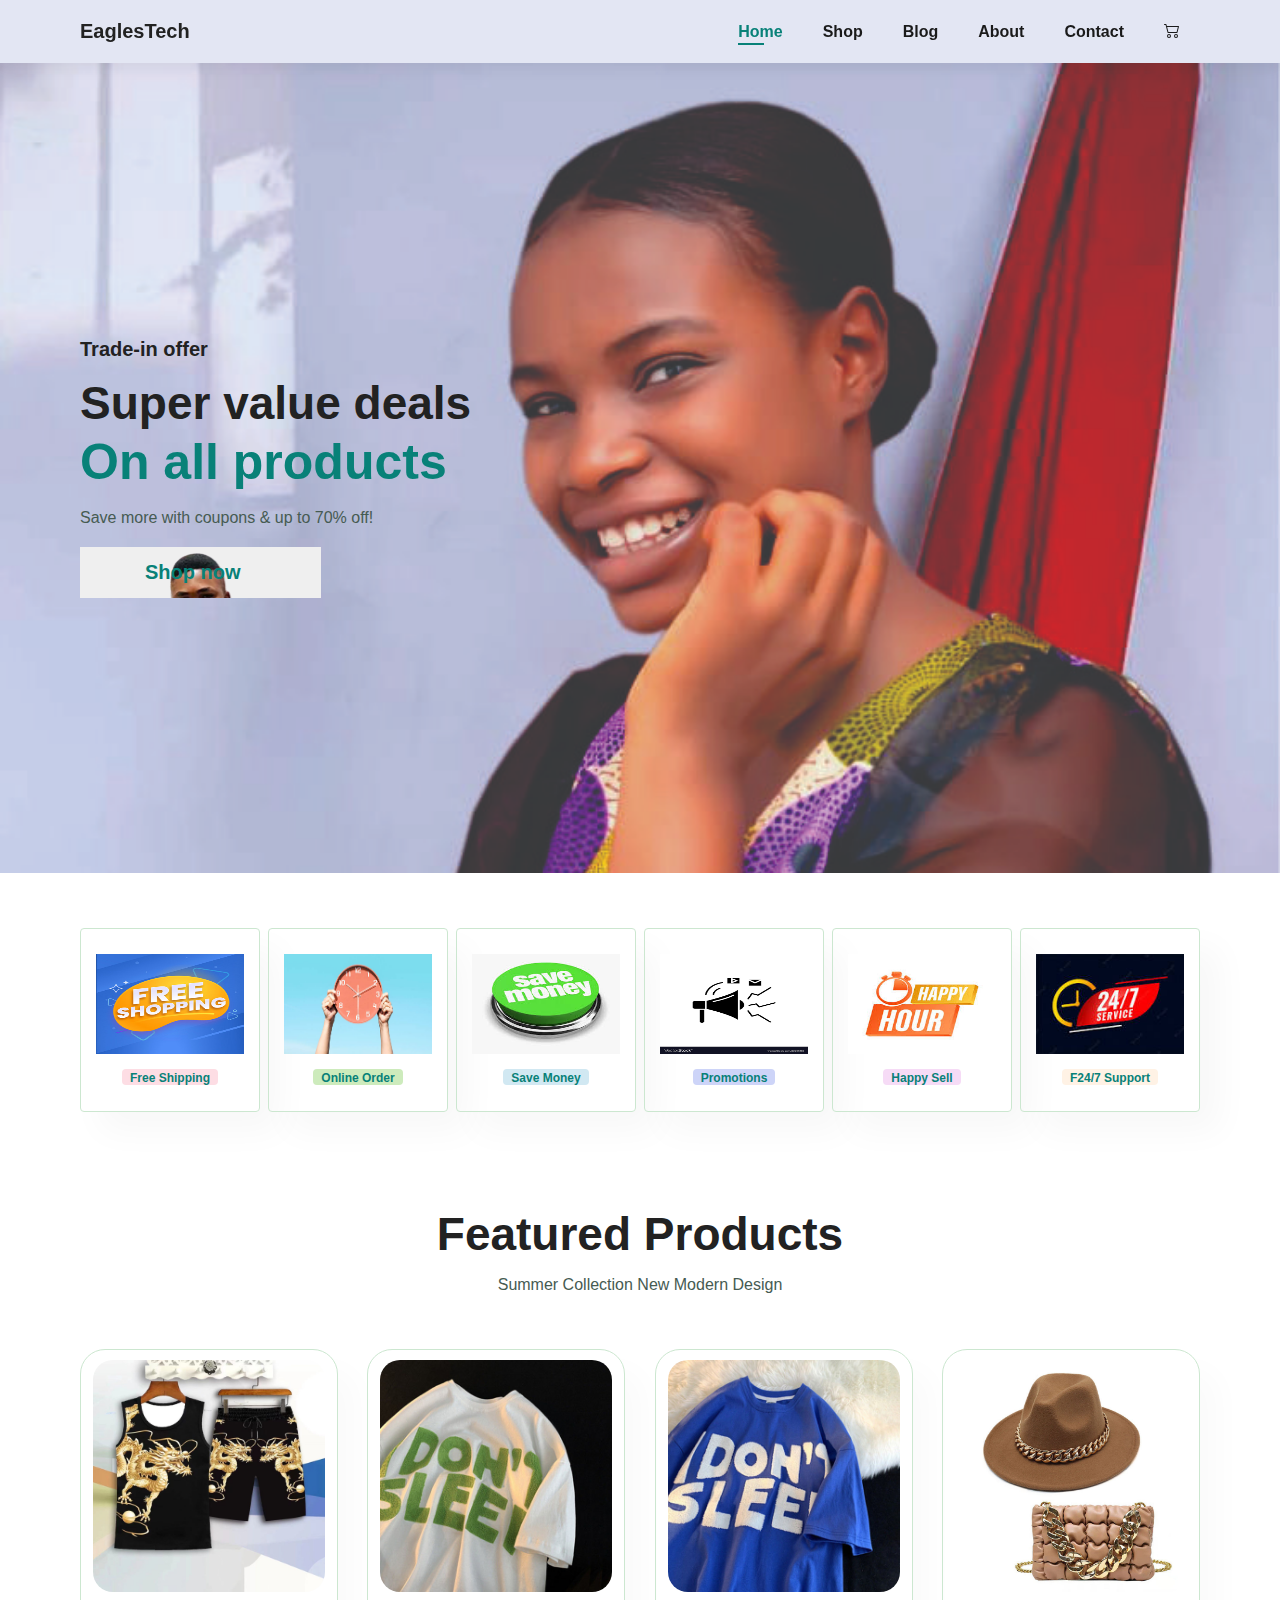
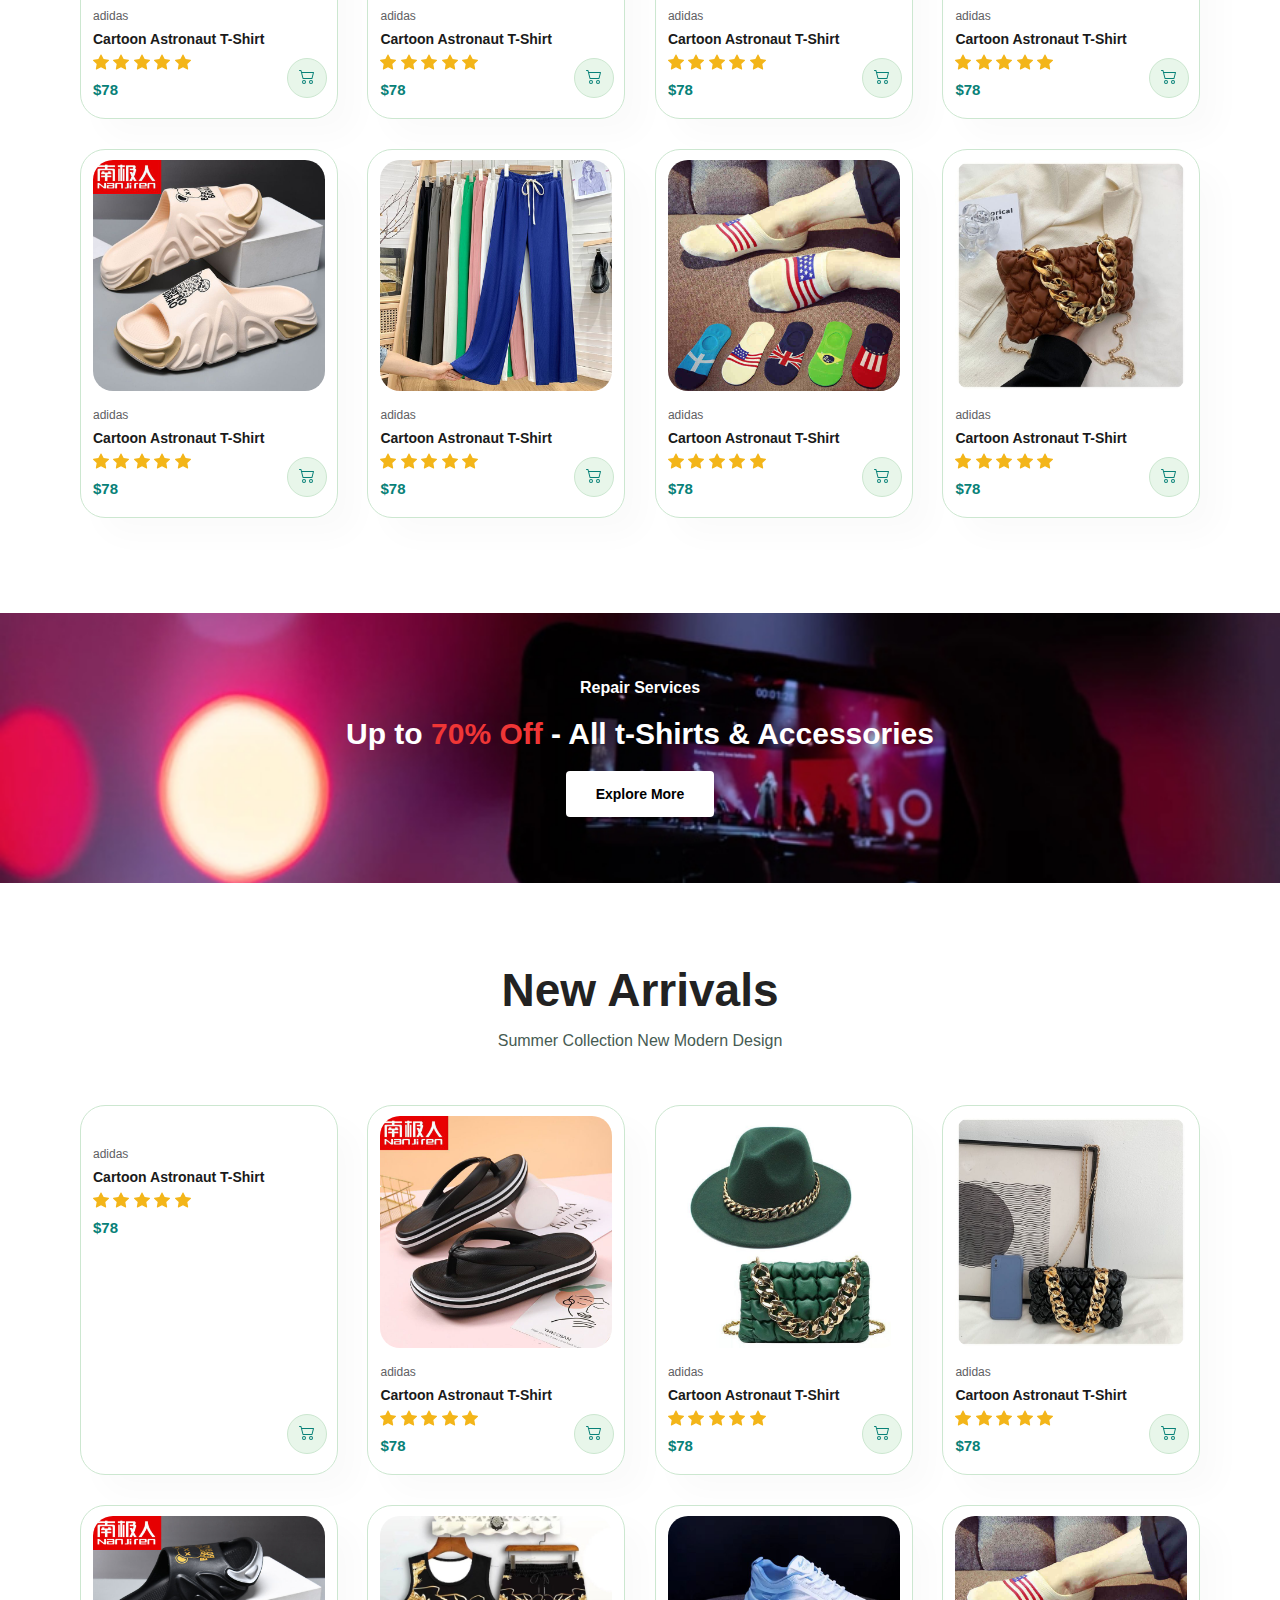
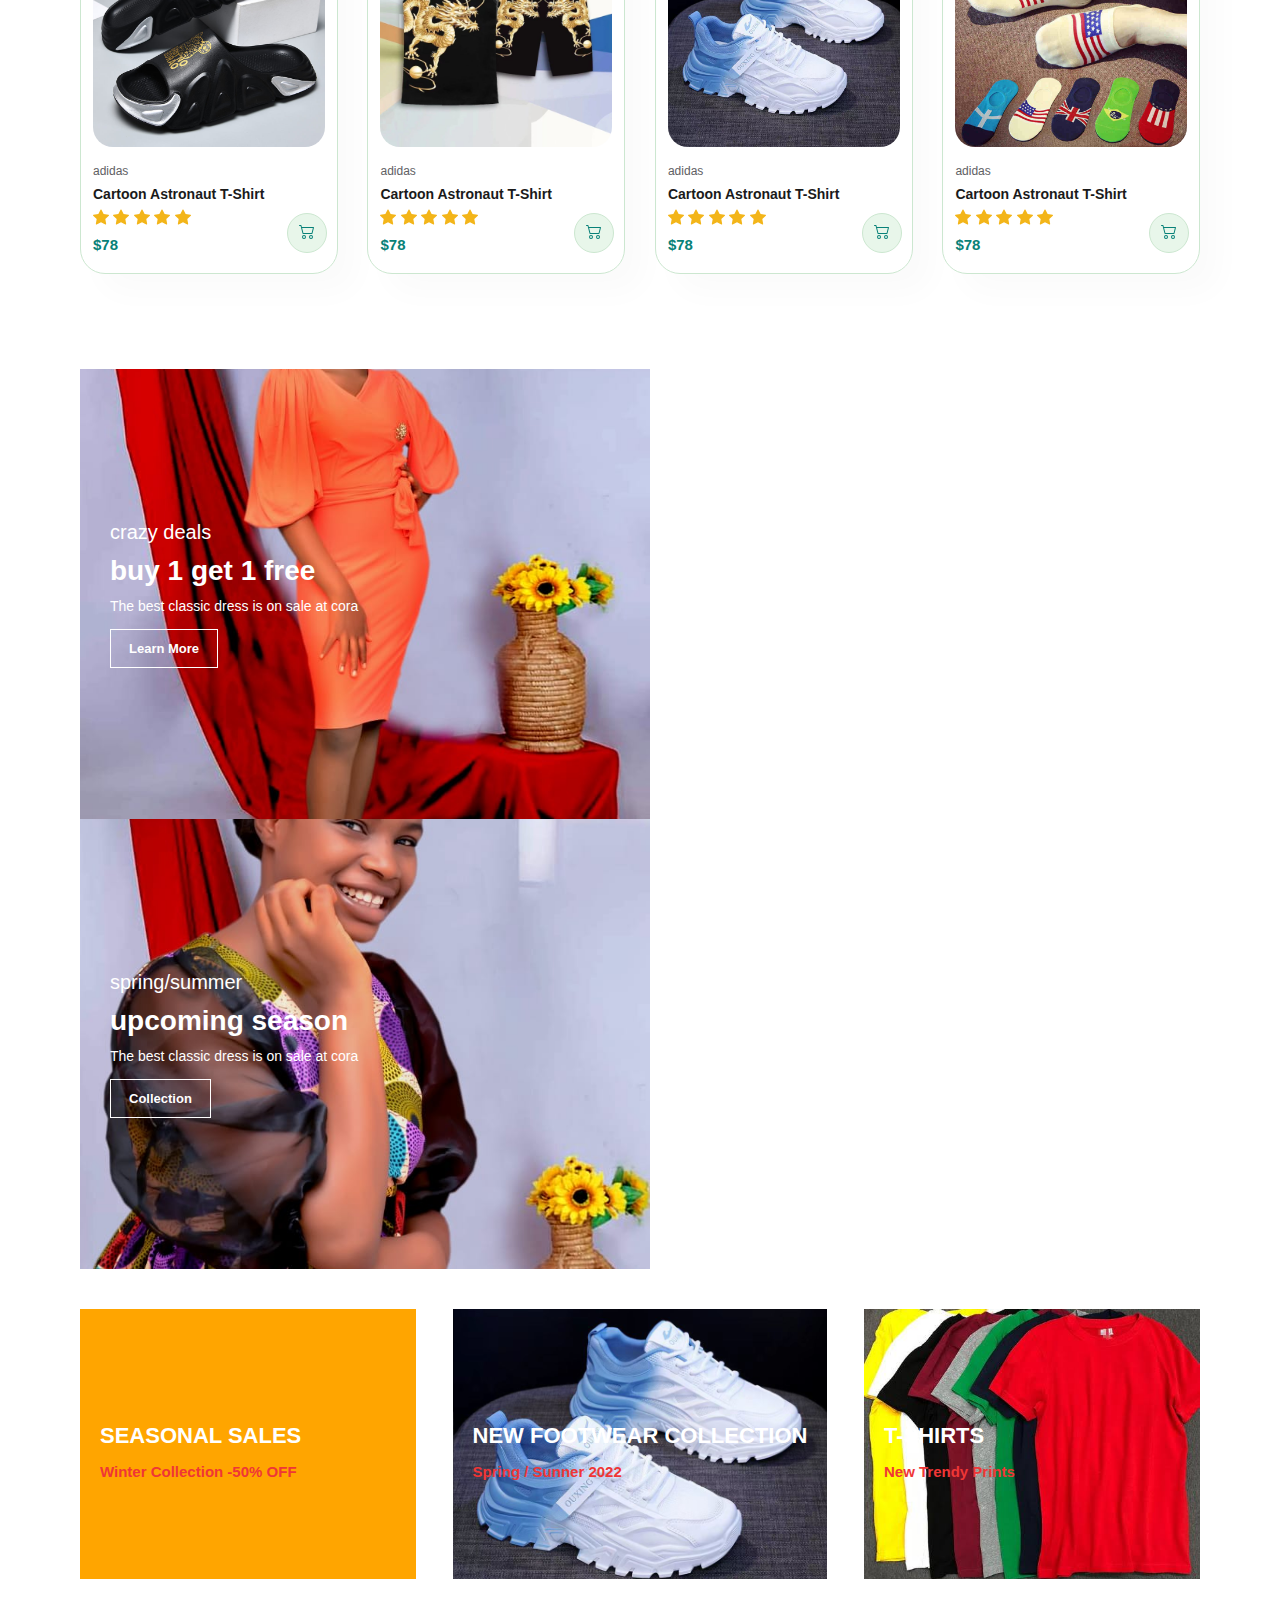
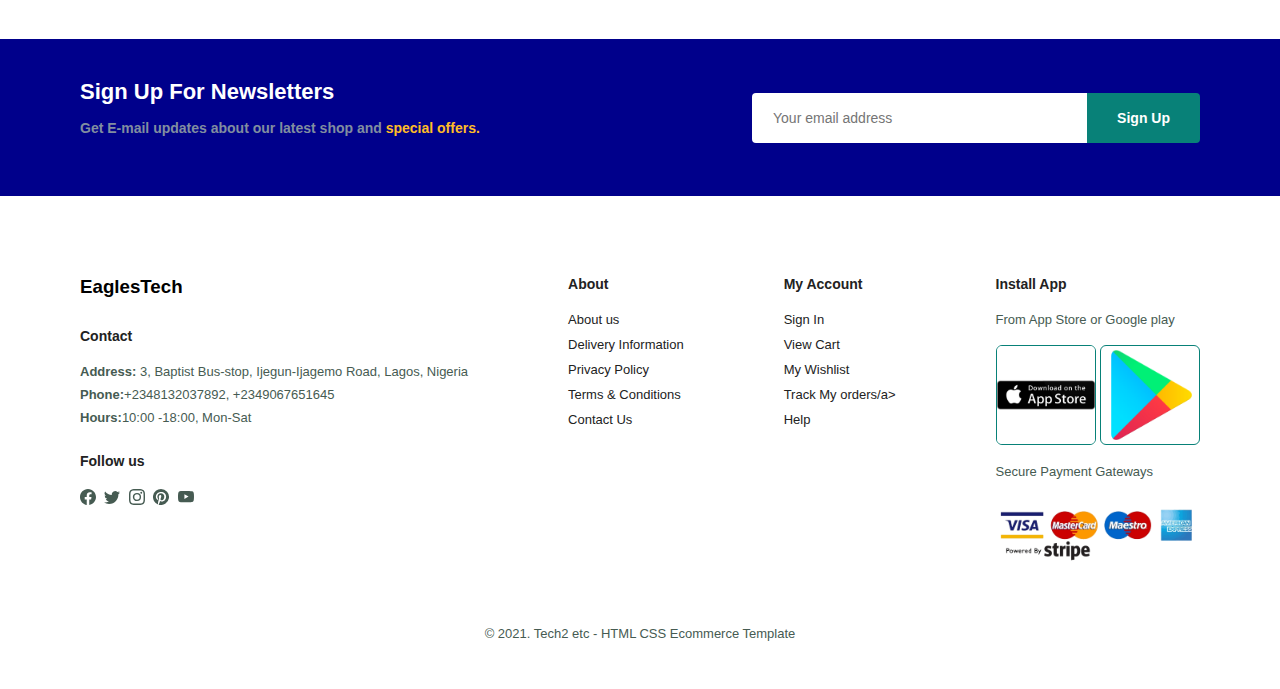
==== index.html @ 10cea07f "Add files via upload" ====
<!DOCTYPE html>
<html lang="en">
<head>
    <meta charset="UTF-8">
    <meta http-equiv="X-UA-Compatible" content="IE=edge">
    <meta name="viewport" content="width=device-width, initial-scale=1.0">
    <title>EaglesTech Ecommerce </title>
    <link rel="stylesheet" href="style.css">
</head>
<body>

    <section id="header">
      <h4 class="logo">EaglesTech</h4>
        <div class="list">
            <ul id="navbar">
                <li><a class="active" href="index.html">Home</a></li>
                <li ><a href="shop.html">Shop</a></li>
                <li ><a href="blog.html">Blog</a></li>
                <li ><a href="about.html">About</a></li>
                <li ><a href="contact.html">Contact</a></li>
                <li  id="lg-bag"><a href="cart.html"><svg xmlns="http://www.w3.org/2000/svg" width="16" height="16" fill="currentColor" class="bi bi-cart2" viewBox="0 0 16 16">
                  <path d="M0 2.5A.5.5 0 0 1 .5 2H2a.5.5 0 0 1 .485.379L2.89 4H14.5a.5.5 0 0 1 .485.621l-1.5 6A.5.5 0 0 1 13 11H4a.5.5 0 0 1-.485-.379L1.61 3H.5a.5.5 0 0 1-.5-.5zM3.14 5l1.25 5h8.22l1.25-5H3.14zM5 13a1 1 0 1 0 0 2 1 1 0 0 0 0-2zm-2 1a2 2 0 1 1 4 0 2 2 0 0 1-4 0zm9-1a1 1 0 1 0 0 2 1 1 0 0 0 0-2zm-2 1a2 2 0 1 1 4 0 2 2 0 0 1-4 0z"/>
                </svg></a></li>
                <a href="#"  class="close">
                  <svg xmlns="http://www.w3.org/2000/svg" width="16" height="16" fill="currentColor" class="bi bi-border-width" viewBox="0 0 16 16">
                    <path d="M0 3.5A.5.5 0 0 1 .5 3h15a.5.5 0 0 1 .5.5v2a.5.5 0 0 1-.5.5H.5a.5.5 0 0 1-.5-.5v-2zm0 5A.5.5 0 0 1 .5 8h15a.5.5 0 0 1 .5.5v1a.5.5 0 0 1-.5.5H.5a.5.5 0 0 1-.5-.5v-1zm0 4a.5.5 0 0 1 .5-.5h15a.5.5 0 0 1 0 1H.5a.5.5 0 0 1-.5-.5z"/>
                  </svg>
                </a>
                
            </ul>
        </div>
        <div id="mobile">
          <a href="cart.html"><svg xmlns="http://www.w3.org/2000/svg" width="16" height="16" fill="currentColor" class="bi bi-cart2" viewBox="0 0 16 16">
            <path d="M0 2.5A.5.5 0 0 1 .5 2H2a.5.5 0 0 1 .485.379L2.89 4H14.5a.5.5 0 0 1 .485.621l-1.5 6A.5.5 0 0 1 13 11H4a.5.5 0 0 1-.485-.379L1.61 3H.5a.5.5 0 0 1-.5-.5zM3.14 5l1.25 5h8.22l1.25-5H3.14zM5 13a1 1 0 1 0 0 2 1 1 0 0 0 0-2zm-2 1a2 2 0 1 1 4 0 2 2 0 0 1-4 0zm9-1a1 1 0 1 0 0 2 1 1 0 0 0 0-2zm-2 1a2 2 0 1 1 4 0 2 2 0 0 1-4 0z"/>
          </svg></a>
          <div class="harm">
            <span class="bar"></span>
            <span class="bar"></span>
            <span class="bar"></span>
          </div>
        </div>
        
                
        </div>
    </section>

 <section id="hero">
     <h4>Trade-in offer</h4>
     <h2>Super value deals</h2>
     <h1>On all products</h1>
     <p>Save more with coupons & up to 70% off!</p>
     <button>Shop now</button>
 </section>    

<section id="feature" class="section-p1">
    <div class="fe-box">
        <img src="NOW (1).JPG" style="height: 100px;"  alt="">
        <h6>Free Shipping</h6>
    </div>
    <div class="fe-box">
        <img src="NOW (2).JPEG"  style="height: 100px;" alt="">
        <h6>Online Order</h6>
    </div>
    <div class="fe-box">
        <img src="NOW (3).JPEG"  style="height: 100px;" alt="">
        <h6>Save Money</h6>
    </div>
    <div class="fe-box">
        <img src="NOW (1).PNG" style="height: 100px;" alt="">
        <h6>Promotions</h6>
    </div>
    <div class="fe-box">
        <img src="NOW (4).JPEG" style="height:100px ;" alt="">
        <h6>Happy Sell</h6>
    </div>
    <div class="fe-box">
        <img src="NOW (1).JPEG" style="height: 100px;" alt="">
        <h6>F24/7 Support</h6>
    </div>
</section>

<section id="product1" class="section-p1">
<h2>Featured Products</h2>
<p>Summer Collection New Modern Design</p>
<div class="pro-container">
    <div class="pro">
        <img src="IMG-20220820-WA0091.JPG"  class="wear" alt="">
        <div class="des">
            <span>adidas</span>
            <h5>Cartoon Astronaut T-Shirt</h5>
            <div class="stat">
                <i class="fas fa-star"><svg xmlns="http://www.w3.org/2000/svg" width="16" height="16" fill="currentColor" class="bi1 bi-star-fill" viewBox="0 0 16 16">
                    <path d="M3.612 15.443c-.386.198-.824-.149-.746-.592l.83-4.73L.173 6.765c-.329-.314-.158-.888.283-.95l4.898-.696L7.538.792c.197-.39.73-.39.927 0l2.184 4.327 4.898.696c.441.062.612.636.282.95l-3.522 3.356.83 4.73c.078.443-.36.79-.746.592L8 13.187l-4.389 2.256z"/>
                  </svg></i>
                <i class="fas fa-star"><svg xmlns="http://www.w3.org/2000/svg" width="16" height="16" fill="currentColor" class="bi bi-star-fill" viewBox="0 0 16 16">
                    <path d="M3.612 15.443c-.386.198-.824-.149-.746-.592l.83-4.73L.173 6.765c-.329-.314-.158-.888.283-.95l4.898-.696L7.538.792c.197-.39.73-.39.927 0l2.184 4.327 4.898.696c.441.062.612.636.282.95l-3.522 3.356.83 4.73c.078.443-.36.79-.746.592L8 13.187l-4.389 2.256z"/>
                  </svg></i>
                <i class="fas fa-star"><svg xmlns="http://www.w3.org/2000/svg" width="16" height="16" fill="currentColor" class="bi bi-star-fill" viewBox="0 0 16 16">
                    <path d="M3.612 15.443c-.386.198-.824-.149-.746-.592l.83-4.73L.173 6.765c-.329-.314-.158-.888.283-.95l4.898-.696L7.538.792c.197-.39.73-.39.927 0l2.184 4.327 4.898.696c.441.062.612.636.282.95l-3.522 3.356.83 4.73c.078.443-.36.79-.746.592L8 13.187l-4.389 2.256z"/>
                  </svg></i>
                <i class="fas fa-star"><svg xmlns="http://www.w3.org/2000/svg" width="16" height="16" fill="currentColor" class="bi bi-star-fill" viewBox="0 0 16 16">
                    <path d="M3.612 15.443c-.386.198-.824-.149-.746-.592l.83-4.73L.173 6.765c-.329-.314-.158-.888.283-.95l4.898-.696L7.538.792c.197-.39.73-.39.927 0l2.184 4.327 4.898.696c.441.062.612.636.282.95l-3.522 3.356.83 4.73c.078.443-.36.79-.746.592L8 13.187l-4.389 2.256z"/>
                  </svg></i>
                <i class="fas fa-star"><svg xmlns="http://www.w3.org/2000/svg" width="16" height="16" fill="currentColor" class="bi bi-star-fill" viewBox="0 0 16 16">
                    <path d="M3.612 15.443c-.386.198-.824-.149-.746-.592l.83-4.73L.173 6.765c-.329-.314-.158-.888.283-.95l4.898-.696L7.538.792c.197-.39.73-.39.927 0l2.184 4.327 4.898.696c.441.062.612.636.282.95l-3.522 3.356.83 4.73c.078.443-.36.79-.746.592L8 13.187l-4.389 2.256z"/>
                  </svg></i>
            </div>
            <h4>$78</h4>
        </div>
        <a href="#"><i class="cart" ><svg xmlns="http://www.w3.org/2000/svg" width="16" height="16" fill="currentColor" class="bi bi-cart2" viewBox="0 0 16 16">
            <path d="M0 2.5A.5.5 0 0 1 .5 2H2a.5.5 0 0 1 .485.379L2.89 4H14.5a.5.5 0 0 1 .485.621l-1.5 6A.5.5 0 0 1 13 11H4a.5.5 0 0 1-.485-.379L1.61 3H.5a.5.5 0 0 1-.5-.5zM3.14 5l1.25 5h8.22l1.25-5H3.14zM5 13a1 1 0 1 0 0 2 1 1 0 0 0 0-2zm-2 1a2 2 0 1 1 4 0 2 2 0 0 1-4 0zm9-1a1 1 0 1 0 0 2 1 1 0 0 0 0-2zm-2 1a2 2 0 1 1 4 0 2 2 0 0 1-4 0z"/>
          </svg></i></a>
    </div>

    <div class="pro">
        <img src="IMG-20220820-WA0085.JPG"  class="wear" alt="">
        <div class="des">
            <span>adidas</span>
            <h5>Cartoon Astronaut T-Shirt</h5>
            <div class="stat">
                <i class="fas fa-star"><svg xmlns="http://www.w3.org/2000/svg" width="16" height="16" fill="currentColor" class="bi1 bi-star-fill" viewBox="0 0 16 16">
                    <path d="M3.612 15.443c-.386.198-.824-.149-.746-.592l.83-4.73L.173 6.765c-.329-.314-.158-.888.283-.95l4.898-.696L7.538.792c.197-.39.73-.39.927 0l2.184 4.327 4.898.696c.441.062.612.636.282.95l-3.522 3.356.83 4.73c.078.443-.36.79-.746.592L8 13.187l-4.389 2.256z"/>
                  </svg></i>
                <i class="fas fa-star"><svg xmlns="http://www.w3.org/2000/svg" width="16" height="16" fill="currentColor" class="bi bi-star-fill" viewBox="0 0 16 16">
                    <path d="M3.612 15.443c-.386.198-.824-.149-.746-.592l.83-4.73L.173 6.765c-.329-.314-.158-.888.283-.95l4.898-.696L7.538.792c.197-.39.73-.39.927 0l2.184 4.327 4.898.696c.441.062.612.636.282.95l-3.522 3.356.83 4.73c.078.443-.36.79-.746.592L8 13.187l-4.389 2.256z"/>
                  </svg></i>
                <i class="fas fa-star"><svg xmlns="http://www.w3.org/2000/svg" width="16" height="16" fill="currentColor" class="bi bi-star-fill" viewBox="0 0 16 16">
                    <path d="M3.612 15.443c-.386.198-.824-.149-.746-.592l.83-4.73L.173 6.765c-.329-.314-.158-.888.283-.95l4.898-.696L7.538.792c.197-.39.73-.39.927 0l2.184 4.327 4.898.696c.441.062.612.636.282.95l-3.522 3.356.83 4.73c.078.443-.36.79-.746.592L8 13.187l-4.389 2.256z"/>
                  </svg></i>
                <i class="fas fa-star"><svg xmlns="http://www.w3.org/2000/svg" width="16" height="16" fill="currentColor" class="bi bi-star-fill" viewBox="0 0 16 16">
                    <path d="M3.612 15.443c-.386.198-.824-.149-.746-.592l.83-4.73L.173 6.765c-.329-.314-.158-.888.283-.95l4.898-.696L7.538.792c.197-.39.73-.39.927 0l2.184 4.327 4.898.696c.441.062.612.636.282.95l-3.522 3.356.83 4.73c.078.443-.36.79-.746.592L8 13.187l-4.389 2.256z"/>
                  </svg></i>
                <i class="fas fa-star"><svg xmlns="http://www.w3.org/2000/svg" width="16" height="16" fill="currentColor" class="bi bi-star-fill" viewBox="0 0 16 16">
                    <path d="M3.612 15.443c-.386.198-.824-.149-.746-.592l.83-4.73L.173 6.765c-.329-.314-.158-.888.283-.95l4.898-.696L7.538.792c.197-.39.73-.39.927 0l2.184 4.327 4.898.696c.441.062.612.636.282.95l-3.522 3.356.83 4.73c.078.443-.36.79-.746.592L8 13.187l-4.389 2.256z"/>
                  </svg></i>
            </div>
            <h4>$78</h4>
        </div>
        <a href="#"><i class="cart" ><svg xmlns="http://www.w3.org/2000/svg" width="16" height="16" fill="currentColor" class="bi bi-cart2" viewBox="0 0 16 16">
            <path d="M0 2.5A.5.5 0 0 1 .5 2H2a.5.5 0 0 1 .485.379L2.89 4H14.5a.5.5 0 0 1 .485.621l-1.5 6A.5.5 0 0 1 13 11H4a.5.5 0 0 1-.485-.379L1.61 3H.5a.5.5 0 0 1-.5-.5zM3.14 5l1.25 5h8.22l1.25-5H3.14zM5 13a1 1 0 1 0 0 2 1 1 0 0 0 0-2zm-2 1a2 2 0 1 1 4 0 2 2 0 0 1-4 0zm9-1a1 1 0 1 0 0 2 1 1 0 0 0 0-2zm-2 1a2 2 0 1 1 4 0 2 2 0 0 1-4 0z"/>
          </svg></i></a>
    </div>

    <div class="pro">
        <img src="IMG-20220820-WA0084.JPG"  class="wear" alt="">
        <div class="des">
            <span>adidas</span>
            <h5>Cartoon Astronaut T-Shirt</h5>
            <div class="stat">
                <i class="fas fa-star"><svg xmlns="http://www.w3.org/2000/svg" width="16" height="16" fill="currentColor" class="bi1 bi-star-fill" viewBox="0 0 16 16">
                    <path d="M3.612 15.443c-.386.198-.824-.149-.746-.592l.83-4.73L.173 6.765c-.329-.314-.158-.888.283-.95l4.898-.696L7.538.792c.197-.39.73-.39.927 0l2.184 4.327 4.898.696c.441.062.612.636.282.95l-3.522 3.356.83 4.73c.078.443-.36.79-.746.592L8 13.187l-4.389 2.256z"/>
                  </svg></i>
                <i class="fas fa-star"><svg xmlns="http://www.w3.org/2000/svg" width="16" height="16" fill="currentColor" class="bi bi-star-fill" viewBox="0 0 16 16">
                    <path d="M3.612 15.443c-.386.198-.824-.149-.746-.592l.83-4.73L.173 6.765c-.329-.314-.158-.888.283-.95l4.898-.696L7.538.792c.197-.39.73-.39.927 0l2.184 4.327 4.898.696c.441.062.612.636.282.95l-3.522 3.356.83 4.73c.078.443-.36.79-.746.592L8 13.187l-4.389 2.256z"/>
                  </svg></i>
                <i class="fas fa-star"><svg xmlns="http://www.w3.org/2000/svg" width="16" height="16" fill="currentColor" class="bi bi-star-fill" viewBox="0 0 16 16">
                    <path d="M3.612 15.443c-.386.198-.824-.149-.746-.592l.83-4.73L.173 6.765c-.329-.314-.158-.888.283-.95l4.898-.696L7.538.792c.197-.39.73-.39.927 0l2.184 4.327 4.898.696c.441.062.612.636.282.95l-3.522 3.356.83 4.73c.078.443-.36.79-.746.592L8 13.187l-4.389 2.256z"/>
                  </svg></i>
                <i class="fas fa-star"><svg xmlns="http://www.w3.org/2000/svg" width="16" height="16" fill="currentColor" class="bi bi-star-fill" viewBox="0 0 16 16">
                    <path d="M3.612 15.443c-.386.198-.824-.149-.746-.592l.83-4.73L.173 6.765c-.329-.314-.158-.888.283-.95l4.898-.696L7.538.792c.197-.39.73-.39.927 0l2.184 4.327 4.898.696c.441.062.612.636.282.95l-3.522 3.356.83 4.73c.078.443-.36.79-.746.592L8 13.187l-4.389 2.256z"/>
                  </svg></i>
                <i class="fas fa-star"><svg xmlns="http://www.w3.org/2000/svg" width="16" height="16" fill="currentColor" class="bi bi-star-fill" viewBox="0 0 16 16">
                    <path d="M3.612 15.443c-.386.198-.824-.149-.746-.592l.83-4.73L.173 6.765c-.329-.314-.158-.888.283-.95l4.898-.696L7.538.792c.197-.39.73-.39.927 0l2.184 4.327 4.898.696c.441.062.612.636.282.95l-3.522 3.356.83 4.73c.078.443-.36.79-.746.592L8 13.187l-4.389 2.256z"/>
                  </svg></i>
            </div>
            <h4>$78</h4>
        </div>
        <a href="#"><i class="cart" ><svg xmlns="http://www.w3.org/2000/svg" width="16" height="16" fill="currentColor" class="bi bi-cart2" viewBox="0 0 16 16">
            <path d="M0 2.5A.5.5 0 0 1 .5 2H2a.5.5 0 0 1 .485.379L2.89 4H14.5a.5.5 0 0 1 .485.621l-1.5 6A.5.5 0 0 1 13 11H4a.5.5 0 0 1-.485-.379L1.61 3H.5a.5.5 0 0 1-.5-.5zM3.14 5l1.25 5h8.22l1.25-5H3.14zM5 13a1 1 0 1 0 0 2 1 1 0 0 0 0-2zm-2 1a2 2 0 1 1 4 0 2 2 0 0 1-4 0zm9-1a1 1 0 1 0 0 2 1 1 0 0 0 0-2zm-2 1a2 2 0 1 1 4 0 2 2 0 0 1-4 0z"/>
          </svg></i></a>
    </div>

    <div class="pro">
        <img src="IMG-20220822-WA0009.JPG"  class="wear" alt="">
        <div class="des">
            <span>adidas</span>
            <h5>Cartoon Astronaut T-Shirt</h5>
            <div class="stat">
                <i class="fas fa-star"><svg xmlns="http://www.w3.org/2000/svg" width="16" height="16" fill="currentColor" class="bi1 bi-star-fill" viewBox="0 0 16 16">
                    <path d="M3.612 15.443c-.386.198-.824-.149-.746-.592l.83-4.73L.173 6.765c-.329-.314-.158-.888.283-.95l4.898-.696L7.538.792c.197-.39.73-.39.927 0l2.184 4.327 4.898.696c.441.062.612.636.282.95l-3.522 3.356.83 4.73c.078.443-.36.79-.746.592L8 13.187l-4.389 2.256z"/>
                  </svg></i>
                <i class="fas fa-star"><svg xmlns="http://www.w3.org/2000/svg" width="16" height="16" fill="currentColor" class="bi bi-star-fill" viewBox="0 0 16 16">
                    <path d="M3.612 15.443c-.386.198-.824-.149-.746-.592l.83-4.73L.173 6.765c-.329-.314-.158-.888.283-.95l4.898-.696L7.538.792c.197-.39.73-.39.927 0l2.184 4.327 4.898.696c.441.062.612.636.282.95l-3.522 3.356.83 4.73c.078.443-.36.79-.746.592L8 13.187l-4.389 2.256z"/>
                  </svg></i>
                <i class="fas fa-star"><svg xmlns="http://www.w3.org/2000/svg" width="16" height="16" fill="currentColor" class="bi bi-star-fill" viewBox="0 0 16 16">
                    <path d="M3.612 15.443c-.386.198-.824-.149-.746-.592l.83-4.73L.173 6.765c-.329-.314-.158-.888.283-.95l4.898-.696L7.538.792c.197-.39.73-.39.927 0l2.184 4.327 4.898.696c.441.062.612.636.282.95l-3.522 3.356.83 4.73c.078.443-.36.79-.746.592L8 13.187l-4.389 2.256z"/>
                  </svg></i>
                <i class="fas fa-star"><svg xmlns="http://www.w3.org/2000/svg" width="16" height="16" fill="currentColor" class="bi bi-star-fill" viewBox="0 0 16 16">
                    <path d="M3.612 15.443c-.386.198-.824-.149-.746-.592l.83-4.73L.173 6.765c-.329-.314-.158-.888.283-.95l4.898-.696L7.538.792c.197-.39.73-.39.927 0l2.184 4.327 4.898.696c.441.062.612.636.282.95l-3.522 3.356.83 4.73c.078.443-.36.79-.746.592L8 13.187l-4.389 2.256z"/>
                  </svg></i>
                <i class="fas fa-star"><svg xmlns="http://www.w3.org/2000/svg" width="16" height="16" fill="currentColor" class="bi bi-star-fill" viewBox="0 0 16 16">
                    <path d="M3.612 15.443c-.386.198-.824-.149-.746-.592l.83-4.73L.173 6.765c-.329-.314-.158-.888.283-.95l4.898-.696L7.538.792c.197-.39.73-.39.927 0l2.184 4.327 4.898.696c.441.062.612.636.282.95l-3.522 3.356.83 4.73c.078.443-.36.79-.746.592L8 13.187l-4.389 2.256z"/>
                  </svg></i>
            </div>
            <h4>$78</h4>
        </div>
        <a href="#"><i class="cart" ><svg xmlns="http://www.w3.org/2000/svg" width="16" height="16" fill="currentColor" class="bi bi-cart2" viewBox="0 0 16 16">
            <path d="M0 2.5A.5.5 0 0 1 .5 2H2a.5.5 0 0 1 .485.379L2.89 4H14.5a.5.5 0 0 1 .485.621l-1.5 6A.5.5 0 0 1 13 11H4a.5.5 0 0 1-.485-.379L1.61 3H.5a.5.5 0 0 1-.5-.5zM3.14 5l1.25 5h8.22l1.25-5H3.14zM5 13a1 1 0 1 0 0 2 1 1 0 0 0 0-2zm-2 1a2 2 0 1 1 4 0 2 2 0 0 1-4 0zm9-1a1 1 0 1 0 0 2 1 1 0 0 0 0-2zm-2 1a2 2 0 1 1 4 0 2 2 0 0 1-4 0z"/>
          </svg></i></a>
    </div>

    <div class="pro">
        <img src="IMG-20220822-WA0016.JPG"  class="wear" alt="">
        <div class="des">
            <span>adidas</span>
            <h5>Cartoon Astronaut T-Shirt</h5>
            <div class="stat">
                <i class="fas fa-star"><svg xmlns="http://www.w3.org/2000/svg" width="16" height="16" fill="currentColor" class="bi1 bi-star-fill" viewBox="0 0 16 16">
                    <path d="M3.612 15.443c-.386.198-.824-.149-.746-.592l.83-4.73L.173 6.765c-.329-.314-.158-.888.283-.95l4.898-.696L7.538.792c.197-.39.73-.39.927 0l2.184 4.327 4.898.696c.441.062.612.636.282.95l-3.522 3.356.83 4.73c.078.443-.36.79-.746.592L8 13.187l-4.389 2.256z"/>
                  </svg></i>
                <i class="fas fa-star"><svg xmlns="http://www.w3.org/2000/svg" width="16" height="16" fill="currentColor" class="bi bi-star-fill" viewBox="0 0 16 16">
                    <path d="M3.612 15.443c-.386.198-.824-.149-.746-.592l.83-4.73L.173 6.765c-.329-.314-.158-.888.283-.95l4.898-.696L7.538.792c.197-.39.73-.39.927 0l2.184 4.327 4.898.696c.441.062.612.636.282.95l-3.522 3.356.83 4.73c.078.443-.36.79-.746.592L8 13.187l-4.389 2.256z"/>
                  </svg></i>
                <i class="fas fa-star"><svg xmlns="http://www.w3.org/2000/svg" width="16" height="16" fill="currentColor" class="bi bi-star-fill" viewBox="0 0 16 16">
                    <path d="M3.612 15.443c-.386.198-.824-.149-.746-.592l.83-4.73L.173 6.765c-.329-.314-.158-.888.283-.95l4.898-.696L7.538.792c.197-.39.73-.39.927 0l2.184 4.327 4.898.696c.441.062.612.636.282.95l-3.522 3.356.83 4.73c.078.443-.36.79-.746.592L8 13.187l-4.389 2.256z"/>
                  </svg></i>
                <i class="fas fa-star"><svg xmlns="http://www.w3.org/2000/svg" width="16" height="16" fill="currentColor" class="bi bi-star-fill" viewBox="0 0 16 16">
                    <path d="M3.612 15.443c-.386.198-.824-.149-.746-.592l.83-4.73L.173 6.765c-.329-.314-.158-.888.283-.95l4.898-.696L7.538.792c.197-.39.73-.39.927 0l2.184 4.327 4.898.696c.441.062.612.636.282.95l-3.522 3.356.83 4.73c.078.443-.36.79-.746.592L8 13.187l-4.389 2.256z"/>
                  </svg></i>
                <i class="fas fa-star"><svg xmlns="http://www.w3.org/2000/svg" width="16" height="16" fill="currentColor" class="bi bi-star-fill" viewBox="0 0 16 16">
                    <path d="M3.612 15.443c-.386.198-.824-.149-.746-.592l.83-4.73L.173 6.765c-.329-.314-.158-.888.283-.95l4.898-.696L7.538.792c.197-.39.73-.39.927 0l2.184 4.327 4.898.696c.441.062.612.636.282.95l-3.522 3.356.83 4.73c.078.443-.36.79-.746.592L8 13.187l-4.389 2.256z"/>
                  </svg></i>
            </div>
            <h4>$78</h4>
        </div>
        <a href="#"><i class="cart" ><svg xmlns="http://www.w3.org/2000/svg" width="16" height="16" fill="currentColor" class="bi bi-cart2" viewBox="0 0 16 16">
            <path d="M0 2.5A.5.5 0 0 1 .5 2H2a.5.5 0 0 1 .485.379L2.89 4H14.5a.5.5 0 0 1 .485.621l-1.5 6A.5.5 0 0 1 13 11H4a.5.5 0 0 1-.485-.379L1.61 3H.5a.5.5 0 0 1-.5-.5zM3.14 5l1.25 5h8.22l1.25-5H3.14zM5 13a1 1 0 1 0 0 2 1 1 0 0 0 0-2zm-2 1a2 2 0 1 1 4 0 2 2 0 0 1-4 0zm9-1a1 1 0 1 0 0 2 1 1 0 0 0 0-2zm-2 1a2 2 0 1 1 4 0 2 2 0 0 1-4 0z"/>
          </svg></i></a>
    </div>

    <div class="pro">
        <img src="IMG-20220819-WA0068.JPG"  class="wear" alt="">
        <div class="des">
            <span>adidas</span>
            <h5>Cartoon Astronaut T-Shirt</h5>
            <div class="stat">
                <i class="fas fa-star"><svg xmlns="http://www.w3.org/2000/svg" width="16" height="16" fill="currentColor" class="bi1 bi-star-fill" viewBox="0 0 16 16">
                    <path d="M3.612 15.443c-.386.198-.824-.149-.746-.592l.83-4.73L.173 6.765c-.329-.314-.158-.888.283-.95l4.898-.696L7.538.792c.197-.39.73-.39.927 0l2.184 4.327 4.898.696c.441.062.612.636.282.95l-3.522 3.356.83 4.73c.078.443-.36.79-.746.592L8 13.187l-4.389 2.256z"/>
                  </svg></i>
                <i class="fas fa-star"><svg xmlns="http://www.w3.org/2000/svg" width="16" height="16" fill="currentColor" class="bi bi-star-fill" viewBox="0 0 16 16">
                    <path d="M3.612 15.443c-.386.198-.824-.149-.746-.592l.83-4.73L.173 6.765c-.329-.314-.158-.888.283-.95l4.898-.696L7.538.792c.197-.39.73-.39.927 0l2.184 4.327 4.898.696c.441.062.612.636.282.95l-3.522 3.356.83 4.73c.078.443-.36.79-.746.592L8 13.187l-4.389 2.256z"/>
                  </svg></i>
                <i class="fas fa-star"><svg xmlns="http://www.w3.org/2000/svg" width="16" height="16" fill="currentColor" class="bi bi-star-fill" viewBox="0 0 16 16">
                    <path d="M3.612 15.443c-.386.198-.824-.149-.746-.592l.83-4.73L.173 6.765c-.329-.314-.158-.888.283-.95l4.898-.696L7.538.792c.197-.39.73-.39.927 0l2.184 4.327 4.898.696c.441.062.612.636.282.95l-3.522 3.356.83 4.73c.078.443-.36.79-.746.592L8 13.187l-4.389 2.256z"/>
                  </svg></i>
                <i class="fas fa-star"><svg xmlns="http://www.w3.org/2000/svg" width="16" height="16" fill="currentColor" class="bi bi-star-fill" viewBox="0 0 16 16">
                    <path d="M3.612 15.443c-.386.198-.824-.149-.746-.592l.83-4.73L.173 6.765c-.329-.314-.158-.888.283-.95l4.898-.696L7.538.792c.197-.39.73-.39.927 0l2.184 4.327 4.898.696c.441.062.612.636.282.95l-3.522 3.356.83 4.73c.078.443-.36.79-.746.592L8 13.187l-4.389 2.256z"/>
                  </svg></i>
                <i class="fas fa-star"><svg xmlns="http://www.w3.org/2000/svg" width="16" height="16" fill="currentColor" class="bi bi-star-fill" viewBox="0 0 16 16">
                    <path d="M3.612 15.443c-.386.198-.824-.149-.746-.592l.83-4.73L.173 6.765c-.329-.314-.158-.888.283-.95l4.898-.696L7.538.792c.197-.39.73-.39.927 0l2.184 4.327 4.898.696c.441.062.612.636.282.95l-3.522 3.356.83 4.73c.078.443-.36.79-.746.592L8 13.187l-4.389 2.256z"/>
                  </svg></i>
            </div>
            <h4>$78</h4>
        </div>
        <a href="#"><i class="cart" ><svg xmlns="http://www.w3.org/2000/svg" width="16" height="16" fill="currentColor" class="bi bi-cart2" viewBox="0 0 16 16">
            <path d="M0 2.5A.5.5 0 0 1 .5 2H2a.5.5 0 0 1 .485.379L2.89 4H14.5a.5.5 0 0 1 .485.621l-1.5 6A.5.5 0 0 1 13 11H4a.5.5 0 0 1-.485-.379L1.61 3H.5a.5.5 0 0 1-.5-.5zM3.14 5l1.25 5h8.22l1.25-5H3.14zM5 13a1 1 0 1 0 0 2 1 1 0 0 0 0-2zm-2 1a2 2 0 1 1 4 0 2 2 0 0 1-4 0zm9-1a1 1 0 1 0 0 2 1 1 0 0 0 0-2zm-2 1a2 2 0 1 1 4 0 2 2 0 0 1-4 0z"/>
          </svg></i></a>
    </div>

    <div class="pro">
        <img src="IMG-20220820-WA0079.JPG"  class="wear" alt="">
        <div class="des">
            <span>adidas</span>
            <h5>Cartoon Astronaut T-Shirt</h5>
            <div class="stat">
                <i class="fas fa-star"><svg xmlns="http://www.w3.org/2000/svg" width="16" height="16" fill="currentColor" class="bi1 bi-star-fill" viewBox="0 0 16 16">
                    <path d="M3.612 15.443c-.386.198-.824-.149-.746-.592l.83-4.73L.173 6.765c-.329-.314-.158-.888.283-.95l4.898-.696L7.538.792c.197-.39.73-.39.927 0l2.184 4.327 4.898.696c.441.062.612.636.282.95l-3.522 3.356.83 4.73c.078.443-.36.79-.746.592L8 13.187l-4.389 2.256z"/>
                  </svg></i>
                <i class="fas fa-star"><svg xmlns="http://www.w3.org/2000/svg" width="16" height="16" fill="currentColor" class="bi bi-star-fill" viewBox="0 0 16 16">
                    <path d="M3.612 15.443c-.386.198-.824-.149-.746-.592l.83-4.73L.173 6.765c-.329-.314-.158-.888.283-.95l4.898-.696L7.538.792c.197-.39.73-.39.927 0l2.184 4.327 4.898.696c.441.062.612.636.282.95l-3.522 3.356.83 4.73c.078.443-.36.79-.746.592L8 13.187l-4.389 2.256z"/>
                  </svg></i>
                <i class="fas fa-star"><svg xmlns="http://www.w3.org/2000/svg" width="16" height="16" fill="currentColor" class="bi bi-star-fill" viewBox="0 0 16 16">
                    <path d="M3.612 15.443c-.386.198-.824-.149-.746-.592l.83-4.73L.173 6.765c-.329-.314-.158-.888.283-.95l4.898-.696L7.538.792c.197-.39.73-.39.927 0l2.184 4.327 4.898.696c.441.062.612.636.282.95l-3.522 3.356.83 4.73c.078.443-.36.79-.746.592L8 13.187l-4.389 2.256z"/>
                  </svg></i>
                <i class="fas fa-star"><svg xmlns="http://www.w3.org/2000/svg" width="16" height="16" fill="currentColor" class="bi bi-star-fill" viewBox="0 0 16 16">
                    <path d="M3.612 15.443c-.386.198-.824-.149-.746-.592l.83-4.73L.173 6.765c-.329-.314-.158-.888.283-.95l4.898-.696L7.538.792c.197-.39.73-.39.927 0l2.184 4.327 4.898.696c.441.062.612.636.282.95l-3.522 3.356.83 4.73c.078.443-.36.79-.746.592L8 13.187l-4.389 2.256z"/>
                  </svg></i>
                <i class="fas fa-star"><svg xmlns="http://www.w3.org/2000/svg" width="16" height="16" fill="currentColor" class="bi bi-star-fill" viewBox="0 0 16 16">
                    <path d="M3.612 15.443c-.386.198-.824-.149-.746-.592l.83-4.73L.173 6.765c-.329-.314-.158-.888.283-.95l4.898-.696L7.538.792c.197-.39.73-.39.927 0l2.184 4.327 4.898.696c.441.062.612.636.282.95l-3.522 3.356.83 4.73c.078.443-.36.79-.746.592L8 13.187l-4.389 2.256z"/>
                  </svg></i>
            </div>
            <h4>$78</h4>
        </div>
        <a href="#"><i class="cart" ><svg xmlns="http://www.w3.org/2000/svg" width="16" height="16" fill="currentColor" class="bi bi-cart2" viewBox="0 0 16 16">
            <path d="M0 2.5A.5.5 0 0 1 .5 2H2a.5.5 0 0 1 .485.379L2.89 4H14.5a.5.5 0 0 1 .485.621l-1.5 6A.5.5 0 0 1 13 11H4a.5.5 0 0 1-.485-.379L1.61 3H.5a.5.5 0 0 1-.5-.5zM3.14 5l1.25 5h8.22l1.25-5H3.14zM5 13a1 1 0 1 0 0 2 1 1 0 0 0 0-2zm-2 1a2 2 0 1 1 4 0 2 2 0 0 1-4 0zm9-1a1 1 0 1 0 0 2 1 1 0 0 0 0-2zm-2 1a2 2 0 1 1 4 0 2 2 0 0 1-4 0z"/>
          </svg></i></a>
    </div>

    <div class="pro">
        <img src="IMG-20220822-WA0013.JPG"  class="wear" alt="">
        <div class="des">
            <span>adidas</span>
            <h5>Cartoon Astronaut T-Shirt</h5>
            <div class="stat">
                <i class="fas fa-star"><svg xmlns="http://www.w3.org/2000/svg" width="16" height="16" fill="currentColor" class="bi1 bi-star-fill" viewBox="0 0 16 16">
                    <path d="M3.612 15.443c-.386.198-.824-.149-.746-.592l.83-4.73L.173 6.765c-.329-.314-.158-.888.283-.95l4.898-.696L7.538.792c.197-.39.73-.39.927 0l2.184 4.327 4.898.696c.441.062.612.636.282.95l-3.522 3.356.83 4.73c.078.443-.36.79-.746.592L8 13.187l-4.389 2.256z"/>
                  </svg></i>
                <i class="fas fa-star"><svg xmlns="http://www.w3.org/2000/svg" width="16" height="16" fill="currentColor" class="bi bi-star-fill" viewBox="0 0 16 16">
                    <path d="M3.612 15.443c-.386.198-.824-.149-.746-.592l.83-4.73L.173 6.765c-.329-.314-.158-.888.283-.95l4.898-.696L7.538.792c.197-.39.73-.39.927 0l2.184 4.327 4.898.696c.441.062.612.636.282.95l-3.522 3.356.83 4.73c.078.443-.36.79-.746.592L8 13.187l-4.389 2.256z"/>
                  </svg></i>
                <i class="fas fa-star"><svg xmlns="http://www.w3.org/2000/svg" width="16" height="16" fill="currentColor" class="bi bi-star-fill" viewBox="0 0 16 16">
                    <path d="M3.612 15.443c-.386.198-.824-.149-.746-.592l.83-4.73L.173 6.765c-.329-.314-.158-.888.283-.95l4.898-.696L7.538.792c.197-.39.73-.39.927 0l2.184 4.327 4.898.696c.441.062.612.636.282.95l-3.522 3.356.83 4.73c.078.443-.36.79-.746.592L8 13.187l-4.389 2.256z"/>
                  </svg></i>
                <i class="fas fa-star"><svg xmlns="http://www.w3.org/2000/svg" width="16" height="16" fill="currentColor" class="bi bi-star-fill" viewBox="0 0 16 16">
                    <path d="M3.612 15.443c-.386.198-.824-.149-.746-.592l.83-4.73L.173 6.765c-.329-.314-.158-.888.283-.95l4.898-.696L7.538.792c.197-.39.73-.39.927 0l2.184 4.327 4.898.696c.441.062.612.636.282.95l-3.522 3.356.83 4.73c.078.443-.36.79-.746.592L8 13.187l-4.389 2.256z"/>
                  </svg></i>
                <i class="fas fa-star"><svg xmlns="http://www.w3.org/2000/svg" width="16" height="16" fill="currentColor" class="bi bi-star-fill" viewBox="0 0 16 16">
                    <path d="M3.612 15.443c-.386.198-.824-.149-.746-.592l.83-4.73L.173 6.765c-.329-.314-.158-.888.283-.95l4.898-.696L7.538.792c.197-.39.73-.39.927 0l2.184 4.327 4.898.696c.441.062.612.636.282.95l-3.522 3.356.83 4.73c.078.443-.36.79-.746.592L8 13.187l-4.389 2.256z"/>
                  </svg></i>
            </div>
            <h4>$78</h4>
        </div>
        <a href="#"><i class="cart" ><svg xmlns="http://www.w3.org/2000/svg" width="16" height="16" fill="currentColor" class="bi bi-cart2" viewBox="0 0 16 16">
            <path d="M0 2.5A.5.5 0 0 1 .5 2H2a.5.5 0 0 1 .485.379L2.89 4H14.5a.5.5 0 0 1 .485.621l-1.5 6A.5.5 0 0 1 13 11H4a.5.5 0 0 1-.485-.379L1.61 3H.5a.5.5 0 0 1-.5-.5zM3.14 5l1.25 5h8.22l1.25-5H3.14zM5 13a1 1 0 1 0 0 2 1 1 0 0 0 0-2zm-2 1a2 2 0 1 1 4 0 2 2 0 0 1-4 0zm9-1a1 1 0 1 0 0 2 1 1 0 0 0 0-2zm-2 1a2 2 0 1 1 4 0 2 2 0 0 1-4 0z"/>
          </svg></i></a>
    </div>
</div>
</section>

<section id="banner" class="section-m1">
    <h4>Repair Services</h4>
    <h2>Up to <span class="off">70% Off</span> - All t-Shirts & Accessories</h2>
    <button class="normal">Explore More</button>
</section>


<section id="product1" class="section-p1">
    <h2>New Arrivals</h2>
    <p>Summer Collection New Modern Design</p>
    <div class="pro-container">
        <div class="pro">
            <img src="abel.JpG"  class="wear" alt="">
            <div class="des">
                <span>adidas</span>
                <h5>Cartoon Astronaut T-Shirt</h5>
                <div class="stat">
                    <i class="fas fa-star"><svg xmlns="http://www.w3.org/2000/svg" width="16" height="16" fill="currentColor" class="bi1 bi-star-fill" viewBox="0 0 16 16">
                        <path d="M3.612 15.443c-.386.198-.824-.149-.746-.592l.83-4.73L.173 6.765c-.329-.314-.158-.888.283-.95l4.898-.696L7.538.792c.197-.39.73-.39.927 0l2.184 4.327 4.898.696c.441.062.612.636.282.95l-3.522 3.356.83 4.73c.078.443-.36.79-.746.592L8 13.187l-4.389 2.256z"/>
                      </svg></i>
                    <i class="fas fa-star"><svg xmlns="http://www.w3.org/2000/svg" width="16" height="16" fill="currentColor" class="bi bi-star-fill" viewBox="0 0 16 16">
                        <path d="M3.612 15.443c-.386.198-.824-.149-.746-.592l.83-4.73L.173 6.765c-.329-.314-.158-.888.283-.95l4.898-.696L7.538.792c.197-.39.73-.39.927 0l2.184 4.327 4.898.696c.441.062.612.636.282.95l-3.522 3.356.83 4.73c.078.443-.36.79-.746.592L8 13.187l-4.389 2.256z"/>
                      </svg></i>
                    <i class="fas fa-star"><svg xmlns="http://www.w3.org/2000/svg" width="16" height="16" fill="currentColor" class="bi bi-star-fill" viewBox="0 0 16 16">
                        <path d="M3.612 15.443c-.386.198-.824-.149-.746-.592l.83-4.73L.173 6.765c-.329-.314-.158-.888.283-.95l4.898-.696L7.538.792c.197-.39.73-.39.927 0l2.184 4.327 4.898.696c.441.062.612.636.282.95l-3.522 3.356.83 4.73c.078.443-.36.79-.746.592L8 13.187l-4.389 2.256z"/>
                      </svg></i>
                    <i class="fas fa-star"><svg xmlns="http://www.w3.org/2000/svg" width="16" height="16" fill="currentColor" class="bi bi-star-fill" viewBox="0 0 16 16">
                        <path d="M3.612 15.443c-.386.198-.824-.149-.746-.592l.83-4.73L.173 6.765c-.329-.314-.158-.888.283-.95l4.898-.696L7.538.792c.197-.39.73-.39.927 0l2.184 4.327 4.898.696c.441.062.612.636.282.95l-3.522 3.356.83 4.73c.078.443-.36.79-.746.592L8 13.187l-4.389 2.256z"/>
                      </svg></i>
                    <i class="fas fa-star"><svg xmlns="http://www.w3.org/2000/svg" width="16" height="16" fill="currentColor" class="bi bi-star-fill" viewBox="0 0 16 16">
                        <path d="M3.612 15.443c-.386.198-.824-.149-.746-.592l.83-4.73L.173 6.765c-.329-.314-.158-.888.283-.95l4.898-.696L7.538.792c.197-.39.73-.39.927 0l2.184 4.327 4.898.696c.441.062.612.636.282.95l-3.522 3.356.83 4.73c.078.443-.36.79-.746.592L8 13.187l-4.389 2.256z"/>
                      </svg></i>
                </div>
                <h4>$78</h4>
            </div>
            <a href="#"><i class="cart" ><svg xmlns="http://www.w3.org/2000/svg" width="16" height="16" fill="currentColor" class="bi bi-cart2" viewBox="0 0 16 16">
                <path d="M0 2.5A.5.5 0 0 1 .5 2H2a.5.5 0 0 1 .485.379L2.89 4H14.5a.5.5 0 0 1 .485.621l-1.5 6A.5.5 0 0 1 13 11H4a.5.5 0 0 1-.485-.379L1.61 3H.5a.5.5 0 0 1-.5-.5zM3.14 5l1.25 5h8.22l1.25-5H3.14zM5 13a1 1 0 1 0 0 2 1 1 0 0 0 0-2zm-2 1a2 2 0 1 1 4 0 2 2 0 0 1-4 0zm9-1a1 1 0 1 0 0 2 1 1 0 0 0 0-2zm-2 1a2 2 0 1 1 4 0 2 2 0 0 1-4 0z"/>
              </svg></i></a>
        </div>
    
        <div class="pro">
            <img src="IMG-20220822-WA0005.JPG"  class="wear" alt="">
            <div class="des">
                <span>adidas</span>
                <h5>Cartoon Astronaut T-Shirt</h5>
                <div class="stat">
                    <i class="fas fa-star"><svg xmlns="http://www.w3.org/2000/svg" width="16" height="16" fill="currentColor" class="bi1 bi-star-fill" viewBox="0 0 16 16">
                        <path d="M3.612 15.443c-.386.198-.824-.149-.746-.592l.83-4.73L.173 6.765c-.329-.314-.158-.888.283-.95l4.898-.696L7.538.792c.197-.39.73-.39.927 0l2.184 4.327 4.898.696c.441.062.612.636.282.95l-3.522 3.356.83 4.73c.078.443-.36.79-.746.592L8 13.187l-4.389 2.256z"/>
                      </svg></i>
                    <i class="fas fa-star"><svg xmlns="http://www.w3.org/2000/svg" width="16" height="16" fill="currentColor" class="bi bi-star-fill" viewBox="0 0 16 16">
                        <path d="M3.612 15.443c-.386.198-.824-.149-.746-.592l.83-4.73L.173 6.765c-.329-.314-.158-.888.283-.95l4.898-.696L7.538.792c.197-.39.73-.39.927 0l2.184 4.327 4.898.696c.441.062.612.636.282.95l-3.522 3.356.83 4.73c.078.443-.36.79-.746.592L8 13.187l-4.389 2.256z"/>
                      </svg></i>
                    <i class="fas fa-star"><svg xmlns="http://www.w3.org/2000/svg" width="16" height="16" fill="currentColor" class="bi bi-star-fill" viewBox="0 0 16 16">
                        <path d="M3.612 15.443c-.386.198-.824-.149-.746-.592l.83-4.73L.173 6.765c-.329-.314-.158-.888.283-.95l4.898-.696L7.538.792c.197-.39.73-.39.927 0l2.184 4.327 4.898.696c.441.062.612.636.282.95l-3.522 3.356.83 4.73c.078.443-.36.79-.746.592L8 13.187l-4.389 2.256z"/>
                      </svg></i>
                    <i class="fas fa-star"><svg xmlns="http://www.w3.org/2000/svg" width="16" height="16" fill="currentColor" class="bi bi-star-fill" viewBox="0 0 16 16">
                        <path d="M3.612 15.443c-.386.198-.824-.149-.746-.592l.83-4.73L.173 6.765c-.329-.314-.158-.888.283-.95l4.898-.696L7.538.792c.197-.39.73-.39.927 0l2.184 4.327 4.898.696c.441.062.612.636.282.95l-3.522 3.356.83 4.73c.078.443-.36.79-.746.592L8 13.187l-4.389 2.256z"/>
                      </svg></i>
                    <i class="fas fa-star"><svg xmlns="http://www.w3.org/2000/svg" width="16" height="16" fill="currentColor" class="bi bi-star-fill" viewBox="0 0 16 16">
                        <path d="M3.612 15.443c-.386.198-.824-.149-.746-.592l.83-4.73L.173 6.765c-.329-.314-.158-.888.283-.95l4.898-.696L7.538.792c.197-.39.73-.39.927 0l2.184 4.327 4.898.696c.441.062.612.636.282.95l-3.522 3.356.83 4.73c.078.443-.36.79-.746.592L8 13.187l-4.389 2.256z"/>
                      </svg></i>
                </div>
                <h4>$78</h4>
            </div>
            <a href="#"><i class="cart" ><svg xmlns="http://www.w3.org/2000/svg" width="16" height="16" fill="currentColor" class="bi bi-cart2" viewBox="0 0 16 16">
                <path d="M0 2.5A.5.5 0 0 1 .5 2H2a.5.5 0 0 1 .485.379L2.89 4H14.5a.5.5 0 0 1 .485.621l-1.5 6A.5.5 0 0 1 13 11H4a.5.5 0 0 1-.485-.379L1.61 3H.5a.5.5 0 0 1-.5-.5zM3.14 5l1.25 5h8.22l1.25-5H3.14zM5 13a1 1 0 1 0 0 2 1 1 0 0 0 0-2zm-2 1a2 2 0 1 1 4 0 2 2 0 0 1-4 0zm9-1a1 1 0 1 0 0 2 1 1 0 0 0 0-2zm-2 1a2 2 0 1 1 4 0 2 2 0 0 1-4 0z"/>
              </svg></i></a>
        </div>
    
        <div class="pro">
            <img src="IMG-20220822-WA0010.JPG"  class="wear" alt="">
            <div class="des">
                <span>adidas</span>
                <h5>Cartoon Astronaut T-Shirt</h5>
                <div class="stat">
                    <i class="fas fa-star"><svg xmlns="http://www.w3.org/2000/svg" width="16" height="16" fill="currentColor" class="bi1 bi-star-fill" viewBox="0 0 16 16">
                        <path d="M3.612 15.443c-.386.198-.824-.149-.746-.592l.83-4.73L.173 6.765c-.329-.314-.158-.888.283-.95l4.898-.696L7.538.792c.197-.39.73-.39.927 0l2.184 4.327 4.898.696c.441.062.612.636.282.95l-3.522 3.356.83 4.73c.078.443-.36.79-.746.592L8 13.187l-4.389 2.256z"/>
                      </svg></i>
                    <i class="fas fa-star"><svg xmlns="http://www.w3.org/2000/svg" width="16" height="16" fill="currentColor" class="bi bi-star-fill" viewBox="0 0 16 16">
                        <path d="M3.612 15.443c-.386.198-.824-.149-.746-.592l.83-4.73L.173 6.765c-.329-.314-.158-.888.283-.95l4.898-.696L7.538.792c.197-.39.73-.39.927 0l2.184 4.327 4.898.696c.441.062.612.636.282.95l-3.522 3.356.83 4.73c.078.443-.36.79-.746.592L8 13.187l-4.389 2.256z"/>
                      </svg></i>
                    <i class="fas fa-star"><svg xmlns="http://www.w3.org/2000/svg" width="16" height="16" fill="currentColor" class="bi bi-star-fill" viewBox="0 0 16 16">
                        <path d="M3.612 15.443c-.386.198-.824-.149-.746-.592l.83-4.73L.173 6.765c-.329-.314-.158-.888.283-.95l4.898-.696L7.538.792c.197-.39.73-.39.927 0l2.184 4.327 4.898.696c.441.062.612.636.282.95l-3.522 3.356.83 4.73c.078.443-.36.79-.746.592L8 13.187l-4.389 2.256z"/>
                      </svg></i>
                    <i class="fas fa-star"><svg xmlns="http://www.w3.org/2000/svg" width="16" height="16" fill="currentColor" class="bi bi-star-fill" viewBox="0 0 16 16">
                        <path d="M3.612 15.443c-.386.198-.824-.149-.746-.592l.83-4.73L.173 6.765c-.329-.314-.158-.888.283-.95l4.898-.696L7.538.792c.197-.39.73-.39.927 0l2.184 4.327 4.898.696c.441.062.612.636.282.95l-3.522 3.356.83 4.73c.078.443-.36.79-.746.592L8 13.187l-4.389 2.256z"/>
                      </svg></i>
                    <i class="fas fa-star"><svg xmlns="http://www.w3.org/2000/svg" width="16" height="16" fill="currentColor" class="bi bi-star-fill" viewBox="0 0 16 16">
                        <path d="M3.612 15.443c-.386.198-.824-.149-.746-.592l.83-4.73L.173 6.765c-.329-.314-.158-.888.283-.95l4.898-.696L7.538.792c.197-.39.73-.39.927 0l2.184 4.327 4.898.696c.441.062.612.636.282.95l-3.522 3.356.83 4.73c.078.443-.36.79-.746.592L8 13.187l-4.389 2.256z"/>
                      </svg></i>
                </div>
                <h4>$78</h4>
            </div>
            <a href="#"><i class="cart" ><svg xmlns="http://www.w3.org/2000/svg" width="16" height="16" fill="currentColor" class="bi bi-cart2" viewBox="0 0 16 16">
                <path d="M0 2.5A.5.5 0 0 1 .5 2H2a.5.5 0 0 1 .485.379L2.89 4H14.5a.5.5 0 0 1 .485.621l-1.5 6A.5.5 0 0 1 13 11H4a.5.5 0 0 1-.485-.379L1.61 3H.5a.5.5 0 0 1-.5-.5zM3.14 5l1.25 5h8.22l1.25-5H3.14zM5 13a1 1 0 1 0 0 2 1 1 0 0 0 0-2zm-2 1a2 2 0 1 1 4 0 2 2 0 0 1-4 0zm9-1a1 1 0 1 0 0 2 1 1 0 0 0 0-2zm-2 1a2 2 0 1 1 4 0 2 2 0 0 1-4 0z"/>
              </svg></i></a>
        </div>
    
        <div class="pro">
            <img src="IMG-20220822-WA0012.JPG"  class="wear" alt="">
            <div class="des">
                <span>adidas</span>
                <h5>Cartoon Astronaut T-Shirt</h5>
                <div class="stat">
                    <i class="fas fa-star"><svg xmlns="http://www.w3.org/2000/svg" width="16" height="16" fill="currentColor" class="bi1 bi-star-fill" viewBox="0 0 16 16">
                        <path d="M3.612 15.443c-.386.198-.824-.149-.746-.592l.83-4.73L.173 6.765c-.329-.314-.158-.888.283-.95l4.898-.696L7.538.792c.197-.39.73-.39.927 0l2.184 4.327 4.898.696c.441.062.612.636.282.95l-3.522 3.356.83 4.73c.078.443-.36.79-.746.592L8 13.187l-4.389 2.256z"/>
                      </svg></i>
                    <i class="fas fa-star"><svg xmlns="http://www.w3.org/2000/svg" width="16" height="16" fill="currentColor" class="bi bi-star-fill" viewBox="0 0 16 16">
                        <path d="M3.612 15.443c-.386.198-.824-.149-.746-.592l.83-4.73L.173 6.765c-.329-.314-.158-.888.283-.95l4.898-.696L7.538.792c.197-.39.73-.39.927 0l2.184 4.327 4.898.696c.441.062.612.636.282.95l-3.522 3.356.83 4.73c.078.443-.36.79-.746.592L8 13.187l-4.389 2.256z"/>
                      </svg></i>
                    <i class="fas fa-star"><svg xmlns="http://www.w3.org/2000/svg" width="16" height="16" fill="currentColor" class="bi bi-star-fill" viewBox="0 0 16 16">
                        <path d="M3.612 15.443c-.386.198-.824-.149-.746-.592l.83-4.73L.173 6.765c-.329-.314-.158-.888.283-.95l4.898-.696L7.538.792c.197-.39.73-.39.927 0l2.184 4.327 4.898.696c.441.062.612.636.282.95l-3.522 3.356.83 4.73c.078.443-.36.79-.746.592L8 13.187l-4.389 2.256z"/>
                      </svg></i>
                    <i class="fas fa-star"><svg xmlns="http://www.w3.org/2000/svg" width="16" height="16" fill="currentColor" class="bi bi-star-fill" viewBox="0 0 16 16">
                        <path d="M3.612 15.443c-.386.198-.824-.149-.746-.592l.83-4.73L.173 6.765c-.329-.314-.158-.888.283-.95l4.898-.696L7.538.792c.197-.39.73-.39.927 0l2.184 4.327 4.898.696c.441.062.612.636.282.95l-3.522 3.356.83 4.73c.078.443-.36.79-.746.592L8 13.187l-4.389 2.256z"/>
                      </svg></i>
                    <i class="fas fa-star"><svg xmlns="http://www.w3.org/2000/svg" width="16" height="16" fill="currentColor" class="bi bi-star-fill" viewBox="0 0 16 16">
                        <path d="M3.612 15.443c-.386.198-.824-.149-.746-.592l.83-4.73L.173 6.765c-.329-.314-.158-.888.283-.95l4.898-.696L7.538.792c.197-.39.73-.39.927 0l2.184 4.327 4.898.696c.441.062.612.636.282.95l-3.522 3.356.83 4.73c.078.443-.36.79-.746.592L8 13.187l-4.389 2.256z"/>
                      </svg></i>
                </div>
                <h4>$78</h4>
            </div>
            <a href="#"><i class="cart" ><svg xmlns="http://www.w3.org/2000/svg" width="16" height="16" fill="currentColor" class="bi bi-cart2" viewBox="0 0 16 16">
                <path d="M0 2.5A.5.5 0 0 1 .5 2H2a.5.5 0 0 1 .485.379L2.89 4H14.5a.5.5 0 0 1 .485.621l-1.5 6A.5.5 0 0 1 13 11H4a.5.5 0 0 1-.485-.379L1.61 3H.5a.5.5 0 0 1-.5-.5zM3.14 5l1.25 5h8.22l1.25-5H3.14zM5 13a1 1 0 1 0 0 2 1 1 0 0 0 0-2zm-2 1a2 2 0 1 1 4 0 2 2 0 0 1-4 0zm9-1a1 1 0 1 0 0 2 1 1 0 0 0 0-2zm-2 1a2 2 0 1 1 4 0 2 2 0 0 1-4 0z"/>
              </svg></i></a>
        </div>
    
        <div class="pro">
            <img src="IMG-20220822-WA0017.JPG"  class="wear" alt="">
            <div class="des">
                <span>adidas</span>
                <h5>Cartoon Astronaut T-Shirt</h5>
                <div class="stat">
                    <i class="fas fa-star"><svg xmlns="http://www.w3.org/2000/svg" width="16" height="16" fill="currentColor" class="bi1 bi-star-fill" viewBox="0 0 16 16">
                        <path d="M3.612 15.443c-.386.198-.824-.149-.746-.592l.83-4.73L.173 6.765c-.329-.314-.158-.888.283-.95l4.898-.696L7.538.792c.197-.39.73-.39.927 0l2.184 4.327 4.898.696c.441.062.612.636.282.95l-3.522 3.356.83 4.73c.078.443-.36.79-.746.592L8 13.187l-4.389 2.256z"/>
                      </svg></i>
                    <i class="fas fa-star"><svg xmlns="http://www.w3.org/2000/svg" width="16" height="16" fill="currentColor" class="bi bi-star-fill" viewBox="0 0 16 16">
                        <path d="M3.612 15.443c-.386.198-.824-.149-.746-.592l.83-4.73L.173 6.765c-.329-.314-.158-.888.283-.95l4.898-.696L7.538.792c.197-.39.73-.39.927 0l2.184 4.327 4.898.696c.441.062.612.636.282.95l-3.522 3.356.83 4.73c.078.443-.36.79-.746.592L8 13.187l-4.389 2.256z"/>
                      </svg></i>
                    <i class="fas fa-star"><svg xmlns="http://www.w3.org/2000/svg" width="16" height="16" fill="currentColor" class="bi bi-star-fill" viewBox="0 0 16 16">
                        <path d="M3.612 15.443c-.386.198-.824-.149-.746-.592l.83-4.73L.173 6.765c-.329-.314-.158-.888.283-.95l4.898-.696L7.538.792c.197-.39.73-.39.927 0l2.184 4.327 4.898.696c.441.062.612.636.282.95l-3.522 3.356.83 4.73c.078.443-.36.79-.746.592L8 13.187l-4.389 2.256z"/>
                      </svg></i>
                    <i class="fas fa-star"><svg xmlns="http://www.w3.org/2000/svg" width="16" height="16" fill="currentColor" class="bi bi-star-fill" viewBox="0 0 16 16">
                        <path d="M3.612 15.443c-.386.198-.824-.149-.746-.592l.83-4.73L.173 6.765c-.329-.314-.158-.888.283-.95l4.898-.696L7.538.792c.197-.39.73-.39.927 0l2.184 4.327 4.898.696c.441.062.612.636.282.95l-3.522 3.356.83 4.73c.078.443-.36.79-.746.592L8 13.187l-4.389 2.256z"/>
                      </svg></i>
                    <i class="fas fa-star"><svg xmlns="http://www.w3.org/2000/svg" width="16" height="16" fill="currentColor" class="bi bi-star-fill" viewBox="0 0 16 16">
                        <path d="M3.612 15.443c-.386.198-.824-.149-.746-.592l.83-4.73L.173 6.765c-.329-.314-.158-.888.283-.95l4.898-.696L7.538.792c.197-.39.73-.39.927 0l2.184 4.327 4.898.696c.441.062.612.636.282.95l-3.522 3.356.83 4.73c.078.443-.36.79-.746.592L8 13.187l-4.389 2.256z"/>
                      </svg></i>
                </div>
                <h4>$78</h4>
            </div>
            <a href="#"><i class="cart" ><svg xmlns="http://www.w3.org/2000/svg" width="16" height="16" fill="currentColor" class="bi bi-cart2" viewBox="0 0 16 16">
                <path d="M0 2.5A.5.5 0 0 1 .5 2H2a.5.5 0 0 1 .485.379L2.89 4H14.5a.5.5 0 0 1 .485.621l-1.5 6A.5.5 0 0 1 13 11H4a.5.5 0 0 1-.485-.379L1.61 3H.5a.5.5 0 0 1-.5-.5zM3.14 5l1.25 5h8.22l1.25-5H3.14zM5 13a1 1 0 1 0 0 2 1 1 0 0 0 0-2zm-2 1a2 2 0 1 1 4 0 2 2 0 0 1-4 0zm9-1a1 1 0 1 0 0 2 1 1 0 0 0 0-2zm-2 1a2 2 0 1 1 4 0 2 2 0 0 1-4 0z"/>
              </svg></i></a>
        </div>
    
        <div class="pro">
            <img src="IMG-20220820-WA0091.JPG"  class="wear" alt="">
            <div class="des">
                <span>adidas</span>
                <h5>Cartoon Astronaut T-Shirt</h5>
                <div class="stat">
                    <i class="fas fa-star"><svg xmlns="http://www.w3.org/2000/svg" width="16" height="16" fill="currentColor" class="bi1 bi-star-fill" viewBox="0 0 16 16">
                        <path d="M3.612 15.443c-.386.198-.824-.149-.746-.592l.83-4.73L.173 6.765c-.329-.314-.158-.888.283-.95l4.898-.696L7.538.792c.197-.39.73-.39.927 0l2.184 4.327 4.898.696c.441.062.612.636.282.95l-3.522 3.356.83 4.73c.078.443-.36.79-.746.592L8 13.187l-4.389 2.256z"/>
                      </svg></i>
                    <i class="fas fa-star"><svg xmlns="http://www.w3.org/2000/svg" width="16" height="16" fill="currentColor" class="bi bi-star-fill" viewBox="0 0 16 16">
                        <path d="M3.612 15.443c-.386.198-.824-.149-.746-.592l.83-4.73L.173 6.765c-.329-.314-.158-.888.283-.95l4.898-.696L7.538.792c.197-.39.73-.39.927 0l2.184 4.327 4.898.696c.441.062.612.636.282.95l-3.522 3.356.83 4.73c.078.443-.36.79-.746.592L8 13.187l-4.389 2.256z"/>
                      </svg></i>
                    <i class="fas fa-star"><svg xmlns="http://www.w3.org/2000/svg" width="16" height="16" fill="currentColor" class="bi bi-star-fill" viewBox="0 0 16 16">
                        <path d="M3.612 15.443c-.386.198-.824-.149-.746-.592l.83-4.73L.173 6.765c-.329-.314-.158-.888.283-.95l4.898-.696L7.538.792c.197-.39.73-.39.927 0l2.184 4.327 4.898.696c.441.062.612.636.282.95l-3.522 3.356.83 4.73c.078.443-.36.79-.746.592L8 13.187l-4.389 2.256z"/>
                      </svg></i>
                    <i class="fas fa-star"><svg xmlns="http://www.w3.org/2000/svg" width="16" height="16" fill="currentColor" class="bi bi-star-fill" viewBox="0 0 16 16">
                        <path d="M3.612 15.443c-.386.198-.824-.149-.746-.592l.83-4.73L.173 6.765c-.329-.314-.158-.888.283-.95l4.898-.696L7.538.792c.197-.39.73-.39.927 0l2.184 4.327 4.898.696c.441.062.612.636.282.95l-3.522 3.356.83 4.73c.078.443-.36.79-.746.592L8 13.187l-4.389 2.256z"/>
                      </svg></i>
                    <i class="fas fa-star"><svg xmlns="http://www.w3.org/2000/svg" width="16" height="16" fill="currentColor" class="bi bi-star-fill" viewBox="0 0 16 16">
                        <path d="M3.612 15.443c-.386.198-.824-.149-.746-.592l.83-4.73L.173 6.765c-.329-.314-.158-.888.283-.95l4.898-.696L7.538.792c.197-.39.73-.39.927 0l2.184 4.327 4.898.696c.441.062.612.636.282.95l-3.522 3.356.83 4.73c.078.443-.36.79-.746.592L8 13.187l-4.389 2.256z"/>
                      </svg></i>
                </div>
                <h4>$78</h4>
            </div>
            <a href="#"><i class="cart" ><svg xmlns="http://www.w3.org/2000/svg" width="16" height="16" fill="currentColor" class="bi bi-cart2" viewBox="0 0 16 16">
                <path d="M0 2.5A.5.5 0 0 1 .5 2H2a.5.5 0 0 1 .485.379L2.89 4H14.5a.5.5 0 0 1 .485.621l-1.5 6A.5.5 0 0 1 13 11H4a.5.5 0 0 1-.485-.379L1.61 3H.5a.5.5 0 0 1-.5-.5zM3.14 5l1.25 5h8.22l1.25-5H3.14zM5 13a1 1 0 1 0 0 2 1 1 0 0 0 0-2zm-2 1a2 2 0 1 1 4 0 2 2 0 0 1-4 0zm9-1a1 1 0 1 0 0 2 1 1 0 0 0 0-2zm-2 1a2 2 0 1 1 4 0 2 2 0 0 1-4 0z"/>
              </svg></i></a>
        </div>
    
        <div class="pro">
            <img src="IMG-20220819-WA0004.JPG"  class="wear" alt="">
            <div class="des">
                <span>adidas</span>
                <h5>Cartoon Astronaut T-Shirt</h5>
                <div class="stat">
                    <i class="fas fa-star"><svg xmlns="http://www.w3.org/2000/svg" width="16" height="16" fill="currentColor" class="bi1 bi-star-fill" viewBox="0 0 16 16">
                        <path d="M3.612 15.443c-.386.198-.824-.149-.746-.592l.83-4.73L.173 6.765c-.329-.314-.158-.888.283-.95l4.898-.696L7.538.792c.197-.39.73-.39.927 0l2.184 4.327 4.898.696c.441.062.612.636.282.95l-3.522 3.356.83 4.73c.078.443-.36.79-.746.592L8 13.187l-4.389 2.256z"/>
                      </svg></i>
                    <i class="fas fa-star"><svg xmlns="http://www.w3.org/2000/svg" width="16" height="16" fill="currentColor" class="bi bi-star-fill" viewBox="0 0 16 16">
                        <path d="M3.612 15.443c-.386.198-.824-.149-.746-.592l.83-4.73L.173 6.765c-.329-.314-.158-.888.283-.95l4.898-.696L7.538.792c.197-.39.73-.39.927 0l2.184 4.327 4.898.696c.441.062.612.636.282.95l-3.522 3.356.83 4.73c.078.443-.36.79-.746.592L8 13.187l-4.389 2.256z"/>
                      </svg></i>
                    <i class="fas fa-star"><svg xmlns="http://www.w3.org/2000/svg" width="16" height="16" fill="currentColor" class="bi bi-star-fill" viewBox="0 0 16 16">
                        <path d="M3.612 15.443c-.386.198-.824-.149-.746-.592l.83-4.73L.173 6.765c-.329-.314-.158-.888.283-.95l4.898-.696L7.538.792c.197-.39.73-.39.927 0l2.184 4.327 4.898.696c.441.062.612.636.282.95l-3.522 3.356.83 4.73c.078.443-.36.79-.746.592L8 13.187l-4.389 2.256z"/>
                      </svg></i>
                    <i class="fas fa-star"><svg xmlns="http://www.w3.org/2000/svg" width="16" height="16" fill="currentColor" class="bi bi-star-fill" viewBox="0 0 16 16">
                        <path d="M3.612 15.443c-.386.198-.824-.149-.746-.592l.83-4.73L.173 6.765c-.329-.314-.158-.888.283-.95l4.898-.696L7.538.792c.197-.39.73-.39.927 0l2.184 4.327 4.898.696c.441.062.612.636.282.95l-3.522 3.356.83 4.73c.078.443-.36.79-.746.592L8 13.187l-4.389 2.256z"/>
                      </svg></i>
                    <i class="fas fa-star"><svg xmlns="http://www.w3.org/2000/svg" width="16" height="16" fill="currentColor" class="bi bi-star-fill" viewBox="0 0 16 16">
                        <path d="M3.612 15.443c-.386.198-.824-.149-.746-.592l.83-4.73L.173 6.765c-.329-.314-.158-.888.283-.95l4.898-.696L7.538.792c.197-.39.73-.39.927 0l2.184 4.327 4.898.696c.441.062.612.636.282.95l-3.522 3.356.83 4.73c.078.443-.36.79-.746.592L8 13.187l-4.389 2.256z"/>
                      </svg></i>
                </div>
                <h4>$78</h4>
            </div>
            <a href="#"><i class="cart" ><svg xmlns="http://www.w3.org/2000/svg" width="16" height="16" fill="currentColor" class="bi bi-cart2" viewBox="0 0 16 16">
                <path d="M0 2.5A.5.5 0 0 1 .5 2H2a.5.5 0 0 1 .485.379L2.89 4H14.5a.5.5 0 0 1 .485.621l-1.5 6A.5.5 0 0 1 13 11H4a.5.5 0 0 1-.485-.379L1.61 3H.5a.5.5 0 0 1-.5-.5zM3.14 5l1.25 5h8.22l1.25-5H3.14zM5 13a1 1 0 1 0 0 2 1 1 0 0 0 0-2zm-2 1a2 2 0 1 1 4 0 2 2 0 0 1-4 0zm9-1a1 1 0 1 0 0 2 1 1 0 0 0 0-2zm-2 1a2 2 0 1 1 4 0 2 2 0 0 1-4 0z"/>
              </svg></i></a>
        </div>
    
        <div class="pro">
            <img src="IMG-20220820-WA0079.JPG"  class="wear" alt="">
            <div class="des">
                <span>adidas</span>
                <h5>Cartoon Astronaut T-Shirt</h5>
                <div class="stat">
                    <i class="fas fa-star"><svg xmlns="http://www.w3.org/2000/svg" width="16" height="16" fill="currentColor" class="bi1 bi-star-fill" viewBox="0 0 16 16">
                        <path d="M3.612 15.443c-.386.198-.824-.149-.746-.592l.83-4.73L.173 6.765c-.329-.314-.158-.888.283-.95l4.898-.696L7.538.792c.197-.39.73-.39.927 0l2.184 4.327 4.898.696c.441.062.612.636.282.95l-3.522 3.356.83 4.73c.078.443-.36.79-.746.592L8 13.187l-4.389 2.256z"/>
                      </svg></i>
                    <i class="fas fa-star"><svg xmlns="http://www.w3.org/2000/svg" width="16" height="16" fill="currentColor" class="bi bi-star-fill" viewBox="0 0 16 16">
                        <path d="M3.612 15.443c-.386.198-.824-.149-.746-.592l.83-4.73L.173 6.765c-.329-.314-.158-.888.283-.95l4.898-.696L7.538.792c.197-.39.73-.39.927 0l2.184 4.327 4.898.696c.441.062.612.636.282.95l-3.522 3.356.83 4.73c.078.443-.36.79-.746.592L8 13.187l-4.389 2.256z"/>
                      </svg></i>
                    <i class="fas fa-star"><svg xmlns="http://www.w3.org/2000/svg" width="16" height="16" fill="currentColor" class="bi bi-star-fill" viewBox="0 0 16 16">
                        <path d="M3.612 15.443c-.386.198-.824-.149-.746-.592l.83-4.73L.173 6.765c-.329-.314-.158-.888.283-.95l4.898-.696L7.538.792c.197-.39.73-.39.927 0l2.184 4.327 4.898.696c.441.062.612.636.282.95l-3.522 3.356.83 4.73c.078.443-.36.79-.746.592L8 13.187l-4.389 2.256z"/>
                      </svg></i>
                    <i class="fas fa-star"><svg xmlns="http://www.w3.org/2000/svg" width="16" height="16" fill="currentColor" class="bi bi-star-fill" viewBox="0 0 16 16">
                        <path d="M3.612 15.443c-.386.198-.824-.149-.746-.592l.83-4.73L.173 6.765c-.329-.314-.158-.888.283-.95l4.898-.696L7.538.792c.197-.39.73-.39.927 0l2.184 4.327 4.898.696c.441.062.612.636.282.95l-3.522 3.356.83 4.73c.078.443-.36.79-.746.592L8 13.187l-4.389 2.256z"/>
                      </svg></i>
                    <i class="fas fa-star"><svg xmlns="http://www.w3.org/2000/svg" width="16" height="16" fill="currentColor" class="bi bi-star-fill" viewBox="0 0 16 16">
                        <path d="M3.612 15.443c-.386.198-.824-.149-.746-.592l.83-4.73L.173 6.765c-.329-.314-.158-.888.283-.95l4.898-.696L7.538.792c.197-.39.73-.39.927 0l2.184 4.327 4.898.696c.441.062.612.636.282.95l-3.522 3.356.83 4.73c.078.443-.36.79-.746.592L8 13.187l-4.389 2.256z"/>
                      </svg></i>
                </div>
                <h4>$78</h4>
            </div>
            <a href="#"><i class="cart" ><svg xmlns="http://www.w3.org/2000/svg" width="16" height="16" fill="currentColor" class="bi bi-cart2" viewBox="0 0 16 16">
                <path d="M0 2.5A.5.5 0 0 1 .5 2H2a.5.5 0 0 1 .485.379L2.89 4H14.5a.5.5 0 0 1 .485.621l-1.5 6A.5.5 0 0 1 13 11H4a.5.5 0 0 1-.485-.379L1.61 3H.5a.5.5 0 0 1-.5-.5zM3.14 5l1.25 5h8.22l1.25-5H3.14zM5 13a1 1 0 1 0 0 2 1 1 0 0 0 0-2zm-2 1a2 2 0 1 1 4 0 2 2 0 0 1-4 0zm9-1a1 1 0 1 0 0 2 1 1 0 0 0 0-2zm-2 1a2 2 0 1 1 4 0 2 2 0 0 1-4 0z"/>
              </svg></i></a>
        </div>
    </div>
    </section>


    <section id="sm-banner" class="section-p1">
        <div class="banner-box">
            <h4>crazy deals</h4>
            <h2>buy 1 get 1 free</h2>
            <span>The best classic dress is on sale at cora</span>
            <button class="white">Learn More</button>
        </div>
        <div class="banner-box banner-box2"  >
            <h4>spring/summer</h4>
            <h2>upcoming season</h2>
            <span>The best classic dress is on sale at cora</span>
            <button class="white">Collection</button>
        </div>
    </section>

    <section id="banner3">
        <div class="banner-box "  >
            <h2>SEASONAL SALES</h2>
            <h3>Winter Collection -50% OFF </h3>
            
        </div>
        <div class="banner-box banner-box2"  >
            <h2>NEW FOOTWEAR COLLECTION</h2>
            <h3>Spring / Sunner 2022 </h3>
            
        </div>
        <div class="banner-box banner-box3"  >
            <h2>T-SHIRTS</h2>
            <h3>New Trendy Prints </h3>
            
        </div>
    </section>

    <section id="newsletter" class="section-p1 section-m1" >
        <div class="newstext">
            <h4>Sign Up For Newsletters</h4>
            <p>Get E-mail updates about our latest shop and
                <span> special offers.</span>
            </p>
        </div>
        <div class="form">
            <input type="text" placeholder="Your email address">
            <button class="normal">Sign Up</button>
        </div>
    </section>
    
    <footer  class="section-p1">
        <div class="col">
            <h3 class="tech">EaglesTech</h3>
            <h4>Contact</h4>
            <p> <strong>Address:</strong> 3, Baptist Bus-stop, Ijegun-Ijagemo Road, Lagos, Nigeria</p>
            <p><strong>Phone:</strong>+2348132037892, +2349067651645</p>
            <p><strong>Hours:</strong>10:00 -18:00, Mon-Sat</p>
            <div class="follow">
                <h4>Follow us</h4>
                <div class="icon">
                    <i class="face"><svg xmlns="http://www.w3.org/2000/svg" width="16" height="16" fill="currentColor" class="bi bi-facebook" viewBox="0 0 16 16">
                      <path d="M16 8.049c0-4.446-3.582-8.05-8-8.05C3.58 0-.002 3.603-.002 8.05c0 4.017 2.926 7.347 6.75 7.951v-5.625h-2.03V8.05H6.75V6.275c0-2.017 1.195-3.131 3.022-3.131.876 0 1.791.157 1.791.157v1.98h-1.009c-.993 0-1.303.621-1.303 1.258v1.51h2.218l-.354 2.326H9.25V16c3.824-.604 6.75-3.934 6.75-7.951z"/>
                    </svg></i>
                    <i class="face"><svg xmlns="http://www.w3.org/2000/svg" width="16" height="16" fill="currentColor" class="bi bi-twitter" viewBox="0 0 16 16">
                      <path d="M5.026 15c6.038 0 9.341-5.003 9.341-9.334 0-.14 0-.282-.006-.422A6.685 6.685 0 0 0 16 3.542a6.658 6.658 0 0 1-1.889.518 3.301 3.301 0 0 0 1.447-1.817 6.533 6.533 0 0 1-2.087.793A3.286 3.286 0 0 0 7.875 6.03a9.325 9.325 0 0 1-6.767-3.429 3.289 3.289 0 0 0 1.018 4.382A3.323 3.323 0 0 1 .64 6.575v.045a3.288 3.288 0 0 0 2.632 3.218 3.203 3.203 0 0 1-.865.115 3.23 3.23 0 0 1-.614-.057 3.283 3.283 0 0 0 3.067 2.277A6.588 6.588 0 0 1 .78 13.58a6.32 6.32 0 0 1-.78-.045A9.344 9.344 0 0 0 5.026 15z"/>
                    </svg></i>
                    <i class="face"><svg xmlns="http://www.w3.org/2000/svg" width="16" height="16" fill="currentColor" class="bi bi-instagram" viewBox="0 0 16 16">
                      <path d="M8 0C5.829 0 5.556.01 4.703.048 3.85.088 3.269.222 2.76.42a3.917 3.917 0 0 0-1.417.923A3.927 3.927 0 0 0 .42 2.76C.222 3.268.087 3.85.048 4.7.01 5.555 0 5.827 0 8.001c0 2.172.01 2.444.048 3.297.04.852.174 1.433.372 1.942.205.526.478.972.923 1.417.444.445.89.719 1.416.923.51.198 1.09.333 1.942.372C5.555 15.99 5.827 16 8 16s2.444-.01 3.298-.048c.851-.04 1.434-.174 1.943-.372a3.916 3.916 0 0 0 1.416-.923c.445-.445.718-.891.923-1.417.197-.509.332-1.09.372-1.942C15.99 10.445 16 10.173 16 8s-.01-2.445-.048-3.299c-.04-.851-.175-1.433-.372-1.941a3.926 3.926 0 0 0-.923-1.417A3.911 3.911 0 0 0 13.24.42c-.51-.198-1.092-.333-1.943-.372C10.443.01 10.172 0 7.998 0h.003zm-.717 1.442h.718c2.136 0 2.389.007 3.232.046.78.035 1.204.166 1.486.275.373.145.64.319.92.599.28.28.453.546.598.92.11.281.24.705.275 1.485.039.843.047 1.096.047 3.231s-.008 2.389-.047 3.232c-.035.78-.166 1.203-.275 1.485a2.47 2.47 0 0 1-.599.919c-.28.28-.546.453-.92.598-.28.11-.704.24-1.485.276-.843.038-1.096.047-3.232.047s-2.39-.009-3.233-.047c-.78-.036-1.203-.166-1.485-.276a2.478 2.478 0 0 1-.92-.598 2.48 2.48 0 0 1-.6-.92c-.109-.281-.24-.705-.275-1.485-.038-.843-.046-1.096-.046-3.233 0-2.136.008-2.388.046-3.231.036-.78.166-1.204.276-1.486.145-.373.319-.64.599-.92.28-.28.546-.453.92-.598.282-.11.705-.24 1.485-.276.738-.034 1.024-.044 2.515-.045v.002zm4.988 1.328a.96.96 0 1 0 0 1.92.96.96 0 0 0 0-1.92zm-4.27 1.122a4.109 4.109 0 1 0 0 8.217 4.109 4.109 0 0 0 0-8.217zm0 1.441a2.667 2.667 0 1 1 0 5.334 2.667 2.667 0 0 1 0-5.334z"/>
                    </svg></i>
                    <i class="face"><svg xmlns="http://www.w3.org/2000/svg" width="16" height="16" fill="currentColor" class="bi bi-pinterest" viewBox="0 0 16 16">
                      <path d="M8 0a8 8 0 0 0-2.915 15.452c-.07-.633-.134-1.606.027-2.297.146-.625.938-3.977.938-3.977s-.239-.479-.239-1.187c0-1.113.645-1.943 1.448-1.943.682 0 1.012.512 1.012 1.127 0 .686-.437 1.712-.663 2.663-.188.796.4 1.446 1.185 1.446 1.422 0 2.515-1.5 2.515-3.664 0-1.915-1.377-3.254-3.342-3.254-2.276 0-3.612 1.707-3.612 3.471 0 .688.265 1.425.595 1.826a.24.24 0 0 1 .056.23c-.061.252-.196.796-.222.907-.035.146-.116.177-.268.107-1-.465-1.624-1.926-1.624-3.1 0-2.523 1.834-4.84 5.286-4.84 2.775 0 4.932 1.977 4.932 4.62 0 2.757-1.739 4.976-4.151 4.976-.811 0-1.573-.421-1.834-.919l-.498 1.902c-.181.695-.669 1.566-.995 2.097A8 8 0 1 0 8 0z"/>
                    </svg></i>
                    <i class="face"><svg xmlns="http://www.w3.org/2000/svg" width="16" height="16" fill="currentColor" class="bi bi-youtube" viewBox="0 0 16 16">
                      <path d="M8.051 1.999h.089c.822.003 4.987.033 6.11.335a2.01 2.01 0 0 1 1.415 1.42c.101.38.172.883.22 1.402l.01.104.022.26.008.104c.065.914.073 1.77.074 1.957v.075c-.001.194-.01 1.108-.082 2.06l-.008.105-.009.104c-.05.572-.124 1.14-.235 1.558a2.007 2.007 0 0 1-1.415 1.42c-1.16.312-5.569.334-6.18.335h-.142c-.309 0-1.587-.006-2.927-.052l-.17-.006-.087-.004-.171-.007-.171-.007c-1.11-.049-2.167-.128-2.654-.26a2.007 2.007 0 0 1-1.415-1.419c-.111-.417-.185-.986-.235-1.558L.09 9.82l-.008-.104A31.4 31.4 0 0 1 0 7.68v-.123c.002-.215.01-.958.064-1.778l.007-.103.003-.052.008-.104.022-.26.01-.104c.048-.519.119-1.023.22-1.402a2.007 2.007 0 0 1 1.415-1.42c.487-.13 1.544-.21 2.654-.26l.17-.007.172-.006.086-.003.171-.007A99.788 99.788 0 0 1 7.858 2h.193zM6.4 5.209v4.818l4.157-2.408L6.4 5.209z"/>
                    </svg></i>
                </div>
            </div>
            
        </div>

        <div class="col">
            <h4>About</h4>
            <a href="#">About us</a>
            <a href="#">Delivery Information</a>
            <a href="#">Privacy Policy</a>
            <a href="#">Terms & Conditions</a>
            <a href="#">Contact Us</a>
        </div>

        <div class="col">
            <h4>My Account</h4>
            <a href="#">Sign In</a>
            <a href="#">View Cart</a>
            <a href="#">My Wishlist</a>
            <a href="#">Track My orders/a>
            <a href="#">Help</a>
        </div>

        <div class="col install ">
            <h4>Install App</h4>
            <p>From App Store or Google play</p>
            <div class="row">
                <img src="app.JPEG" alt="" width="100px"  class="pis">
                <img src="play.PNG" alt="" width="100px" class="pis">
            </div>
            <p style="margin-bottom: 0;">Secure Payment Gateways</p>
            <img src="secure.PNG" alt="" width="200px"  style="margin-top: 0;">
        </div>

        <div class="copyright">
          <p>&copy; 2021.  Tech2 etc  - HTML CSS Ecommerce Template </p>
        </div>

        </footer>

       
        











    <script  src="script.js">
     
    </script>
</body>
</html>
---- style.css ----
*{
    margin: 0;
    padding: 0;
    box-sizing: border-box;
    font-family: 'spartan', sans-serif    ;
}

h1{
    font-size: 50px;
    line-height: 64px;
    color: #222;
}
h2{
    font-size: 46px;
    line-height: 54px;
    color: #222;
}
h4{
    font-size: 20px;
    color: #222;
}
h6{
    font-weight: 700;
    font-size: 12px;
}
p{
    font-size: 16px;
    color: #465b52;
    margin: 15px 0 20px 0;
}
.section-p1{
    padding: 40px 80px;
}
.section-m1{
    margin: 40px 0;
}
button.normal{
font-size: 14px;
font-weight: 600;
padding: 15px 30px;
color: black;
background-color: white;
border-radius: 4px;
cursor: pointer;
border: none;
outline: none;
transition: 0.2s;
}
button.white{
font-size: 13px;
font-weight: 600;
padding: 11px 18px;
color: white;;
background-color: transparent;

cursor: pointer;
border: 1px solid white;
outline: none;
transition: 0.2s;
}

body{
    width: 100%;
}


/* Header Starts */
#header{
    display: flex;
    align-items: center;
    justify-content: space-between;
    padding: 20px 80px;
    background-color: #E3E6F3;
    box-shadow: 0 5px 15px rgba(0, 0, 0, 0.06);
    z-index: 999;
    position: sticky;
    top: 0;
    left: 0;
}
#navbar{
    display: flex;
    align-items: center;
    justify-content: center;
}
#navbar li{
    list-style: none;
    padding: 0 20px;
    position: relative;
}
#navbar li a{
    text-decoration: none;
    font-size: 16px;
    font-weight: 600;
    color: #1a1a1a;
    transition: 0.3s ease;
}

#navbar li a:hover, #navbar li a.active{
    color: #088178;
}
#navbar li a.active::after, #navbar li a:hover::after{
    content: "";
    width: 30%;
    height: 2px;
    background-color: #088178;
    position: absolute;
    bottom: -4px;
    left: 20px;
}
#mobile{
    display: none;
    align-items: center;
}
.close{
    display: none;
}
.harm{
    margin-top: 0px;
    }
    .bar{
        display: block;
        width: 20px;
        height: 3px;
        margin: 5px;
        -webkit-transition: all  0.5s ease-in-out;
        transition: all  0.5s ease-in-out;
        background-color: black;
    }
    .harm.active .bar:nth-child(2){
        opacity: 0;
    }
    .harm.active .bar:nth-child(1){
        transform: translateY(8px) rotate(45deg);
    }
    .harm.active .bar:nth-child(3){
        transform: translateY(-8px) rotate(-45deg);
    }

/* Home Page */
#hero{
background-image: url(gospel.JPG);
background-repeat: no-repeat;
display: flex;
height:90vh;
width: 100%;
align-items: flex-start;
background-position: top 10% right 0;
flex-direction: column;
justify-content: center;
background-size: cover;
padding: 0 80px;


}
#hero h4{
    padding-bottom: 15px;
}
#hero h1{
    color: #088178;
}

#hero button{
  background-image: url(sena.PNG);
    color: #088178;
    border: none;
    padding: 14px 80px 14px 65px;
    background-repeat: no-repeat;
    font-weight: 700;
    cursor: pointer;
    font-size: 20px;
}
#feature{
    display: flex;
    align-items: center;
    justify-content: space-between;
    flex-wrap: wrap;
}

#feature .fe-box{
    width: 180px;
    text-align: center;
    padding: 25px 15px;
    box-shadow: 20px 20px 34px rgba(0, 0, 0, 0.03);
    border: 1px solid #cce7d0;
    border-radius: 4px;
    margin: 15px 0;
}
#feature .fe-box:hover{
    box-shadow: 10px 10px 54px rgba(70, 62, 221, 0.1);
}

#feature .fe-box img{
width: 100%;
margin-bottom: 10px;
}

#feature .fe-box h6{
    display: inline-block;
    padding: 9px 8px 6px 8px;
    line-height: 1px;
    border-radius: 4px;
    color: #088178;
    background-color: #fddde4;
}
#feature .fe-box:nth-child(2) h6{
    background-color: #cdebbc;
}
#feature .fe-box:nth-child(3) h6{
    background-color: #d1e8f2;
}
#feature .fe-box:nth-child(4) h6{
    background-color: #cdd4f8;
}
#feature .fe-box:nth-child(5) h6{
    background-color: #f6dbf6;
}
#feature .fe-box:nth-child(6) h6{
    background-color: #fff2e5;
}

#product1{
    text-align: center;
}
#product1 .pro-container{
    display: flex;
    justify-content: space-between;
    padding-top: 20px;
    flex-wrap: wrap;
}
#product1 .pro{
    width: 23%;
    min-width: 250px;
    padding: 10px 12px;
    border: 1px solid #cce7d0;
    border-radius: 25px;
    cursor: pointer;
    box-shadow: 20px 20px 30px rgba(0, 0, 0, 0.02);
    transition: 0.2s ease;
    margin: 15px 0;
    position: relative;
}
#product1 .pro:hover{
    box-shadow: 20px 20px 30px rgba(0, 0, 0, 0.06);
}
#product1 .pro .wear{
    width: 100%;
    border-radius: 20px;
}

#product1 .pro .des{
    text-align: start;
    padding: 10px 0;
}

#product1 .pro .des span{
    color: #606063;
    font-size: 12px;

}
#product1 .pro .des h5{
    padding-top: 7px;
    color: #1a1a1a;
    font-size: 14px;
    padding-bottom: 7px;
    
}

#product1 .pro .des i{
    font-size: 12px;
    color: rgb(243, 181, 25);

    
}
#product1 .pro .des h4{
    padding-top: 7px;
    font-size: 15px;
    font-weight: 700;
    color: #088178;
}
#product1 .pro .cart {
    width: 40px;
    height: 40px;
    line-height: 40px;
    border-radius: 50px;
    background-color:#e8f6ea ;
    font-weight: 500;
    color: #088178;
    border: 1px solid #cce7d0;
    position: absolute;
    bottom: 20px;
    right: 10px;
}

#banner{
    display: flex;
    flex-direction: column;
    justify-content: center;
    align-items: center;
    text-align: center;
    background-image: url(fb-small.JPG);
    width: 100%;
    height: 30vh;
    background-size: cover;
    background-position: center;
}
#banner h4{
    color: #ffff;
    font-size: 16px;
}
#banner h2{
    color: #ffff;
    font-size: 30px;
    padding: 10px 0;
}
#banner h2 .off {
    color: #ef3636;
}

#banner button:hover{
    background-color: #088178;
    color: white;
}
#sm-banner{
    display: flex;
    justify-content: space-between;
    flex-wrap: wrap;
}
#sm-banner .banner-box{
    
        display: flex;
        flex-direction: column;
        justify-content: center;
        align-items: flex-start;
        padding: 30px;
      background-color: orange;
      background-image: url(IMG-20220817-WA0062.JPG);
    min-width: 570px;
    background-position: top 100px;
        height: 50vh;
        background-size: cover;
        background-position: center;

}
#sm-banner .banner-box2{
    background-image: url(okwi.JPG);
  

}
#sm-banner h4{
    color: white;
    font-size: 20px;
    font-weight: 300;
}
#sm-banner h2{
    color: white;
    font-size: 28px;
    font-weight: 800;
}
#sm-banner span{
    color: white;
    font-size: 14px;
    font-weight: 500;
    padding-bottom: 15px;
}
#sm-banner .banner-box:hover button{
  background-color: #088178;
  border: 1px solid #088178;
}
#banner3{
    display: flex;
    justify-content: space-between;
    flex-wrap: wrap;
    padding: 0 80px;
}

#banner3 .banner-box{
    
    display: flex;
    flex-direction: column;
    justify-content: center;
    align-items: flex-start;
    margin-bottom: 20px;
    padding: 20px;
  background-color: orange;
  background-image: url(img/IMG-20220817-WA0060.JPG);
min-width: 30%;
background-position: top 100px;
    height: 30vh;
    background-size: cover;
    background-position: center;

}
#banner3 .banner-box2{
    background-image: url(IMG-20220819-WA0004.JPG);
}
#banner3 .banner-box3{
    background-image: url(NOW\ \(5\).JPEG);
}
#banner3 h2{
    color: white;
    font-weight: 900;
    font-size: 22px;
}
#banner3 h3{
    color: #ef3636;
    font-weight: 800;
    font-size: 15px;
}
#newsletter{
    display: flex;
    justify-content: space-between;
    flex-wrap: wrap;
    align-items: center;
    background-color: darkblue;
}
#newsletter h4{
font-size: 22px;
font-weight: 700;
color: white;

}
#newsletter p{
font-size: 14px;
font-weight: 600;
color: #818ea0;

}
#newsletter p span{
color: #ffbd27;

}
#newsletter .form{
    display: flex;
    width: 40%;
}
#newsletter input{
    height: 3.125rem;
    padding: 0  1.25rem;
    font-size: 14px;
    width: 100%;
    border: 1px solid transparent;
    border-radius: 4px;
    outline: none;
    border-top-right-radius:  0;
    border-bottom-right-radius:  0;
}
#newsletter button{
    background-color: #088178;
    color: white;
    white-space: nowrap;
    border-top-left-radius:  0;
    border-bottom-left-radius:  0;
}

footer{
    display: flex;
    flex-wrap: wrap;
    justify-content: space-between;
}
footer .col{
    display: flex;
    flex-direction: column;
    align-items: flex-start;
    margin-bottom: 20px;

}
footer .tech{
    margin-bottom: 30px;
}
footer h4{
    font-size: 14px;
    padding-bottom: 20px;
    
}
footer p{
    font-size: 13px;
    margin: 0 0 8px 0;

}

footer a {
    font-size: 13px;
    text-decoration: none;
    color: #222;
    margin-bottom: 10px;
}

footer .follow{
    margin-top: 20px;
}
footer .follow i{
    color: #465b52;
    padding-right: 4px;
    cursor: pointer;
}
footer .install .row img{
    border: 1px solid  #088178;
    border-radius: 6px;
}
footer .install img{
    margin: 10px 0 15px 0;
}
footer  .follow i:hover, footer a:hover{
    color: #088178;
}

footer .copyright{
    width:100% ;
    text-align: center;
}
/* Shop Page */


/* start media query */
@media screen and  (max-width: 600px) {
.section-p1{
    padding: 40px 40px;
}

    #navbar{
        display: flex;
        flex-direction: column;
    }
   .list {
        display: flex;
        flex-direction: column;
        align-items: flex-start;
        justify-content: flex-start;
        position: fixed;
        transition-property: clip-path;
  
    
    clip-path: polygon(0 0, 100% 0,100% 100%,0 100%);
        top: 0;
        right:-300px;
        height: 100vh;
        width: 300px;
        background-color: #E3E6F3;
        box-shadow: 0 40px  60px rgba(0, 0, 0, 0.1);
        padding: 80px 0 0 10px;  
        transition: 0.4s;
       
    }
     .mine{
        right: 0px;
        
  
    
       
        
    }

    #navbar li{
        margin-bottom:25px ;
    }
    #mobile{
        display: flex;
        align-items: center;
    }
    #mobile .harm{
        color: #1a1a1a;
        font-size: 24px;
        padding-left: 20px;
    }
   #mobile a{
       color: #1a1a1a;
   }
   .close{
       display: block;
       color: #222;
       text-decoration: none;
       position: absolute;
       top: 30px;
       left: 40px;
       font-size: 24px;
   }

   #lg-bag{
       display: none;
   }
   #hero{
       height: 70vh;
       padding: 0 80px;
       background-position: top 10% right 30%;
   }
   #feature{
       justify-content: center;

   }
   #feature .fe-box{
       margin: 15px 15px;
   }
   #product1 .pro-container{
       justify-content: center;
   }
   #product1 .pro{
       margin: 15px;
   }
#banner{
    height: 20vh;
}
#sm-banner .banner-box{
    min-width: 100%;
    height: 30vh;
}
#banner3{
    padding: 0 40px;
}
#banner3 .banner-box{
    width: 33%;
}
#banner3 .banner-box h2{
    font-size: 18px;
}
#banner3 .banner-box h3{
    font-size: 14px;
}
#newsletter .form{
    width: 70%;
}
}
@media (max-width: 477px) {
    .section-p1{
        padding: 20px;
    }
    #header{
        padding: 10px 30px;
    }
    h2{
        font-size: 32px;
      
    }
    h1{
        font-size: 38px;
    }
    #hero{
        padding: 0 20px;
        background-position: 55%;
    }
    #feature{
        justify-content: space-between;
    }
#feature .fe-box{
    width: 145px;
    margin: 0 0 15px 0;
}
#product1 .pro{
    width: 100%;
}
#banner{
    height: 40vh  ;
}
#sm-banner .banner-box{
    height: 40vh;
}
#sm-banner .banner-box2{
    margin-top: 20px;
    
}
#banner3{
    padding: 0 20px;
}
#banner3 .banner-box{
    width: 100%;
}
#newsletter{
    padding: 40px 20px;
}
#newsletter .form{
    width: 100%;
}
footer .copyright{
    text-align: start;
}


}
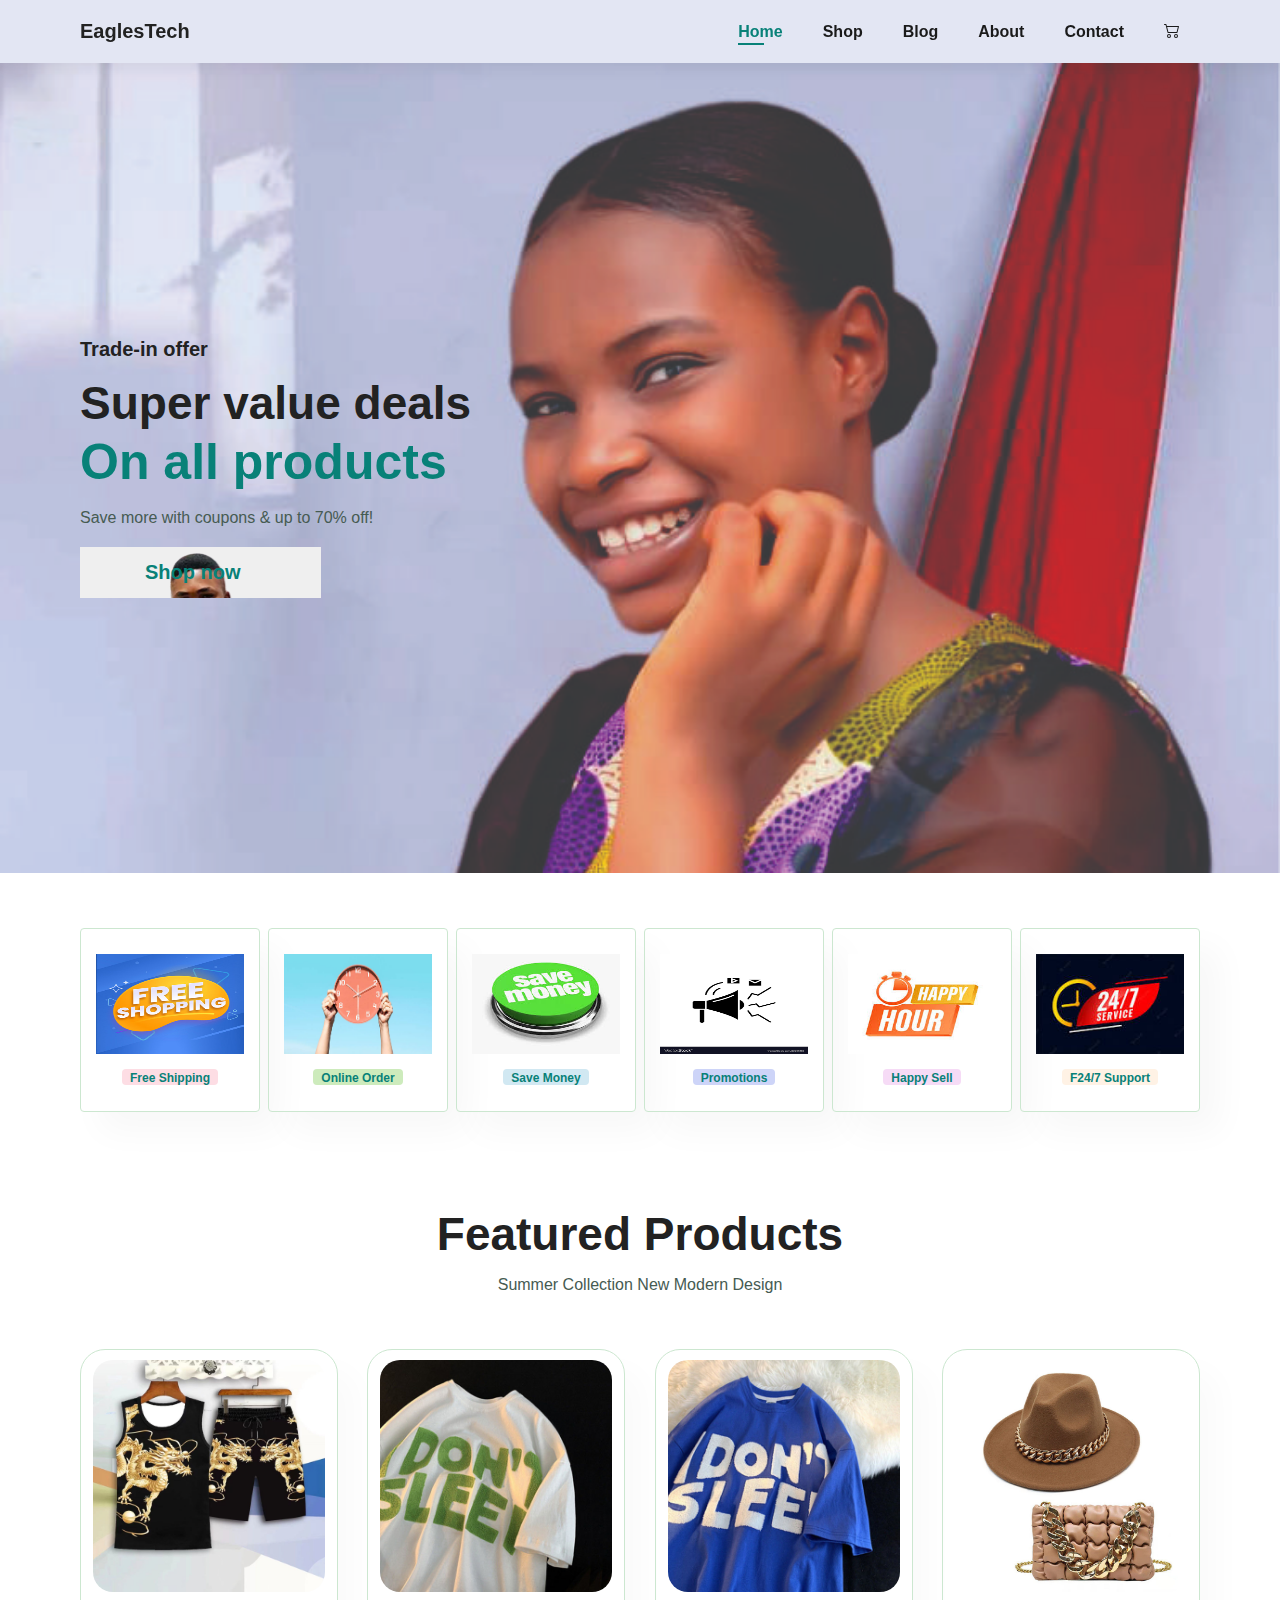
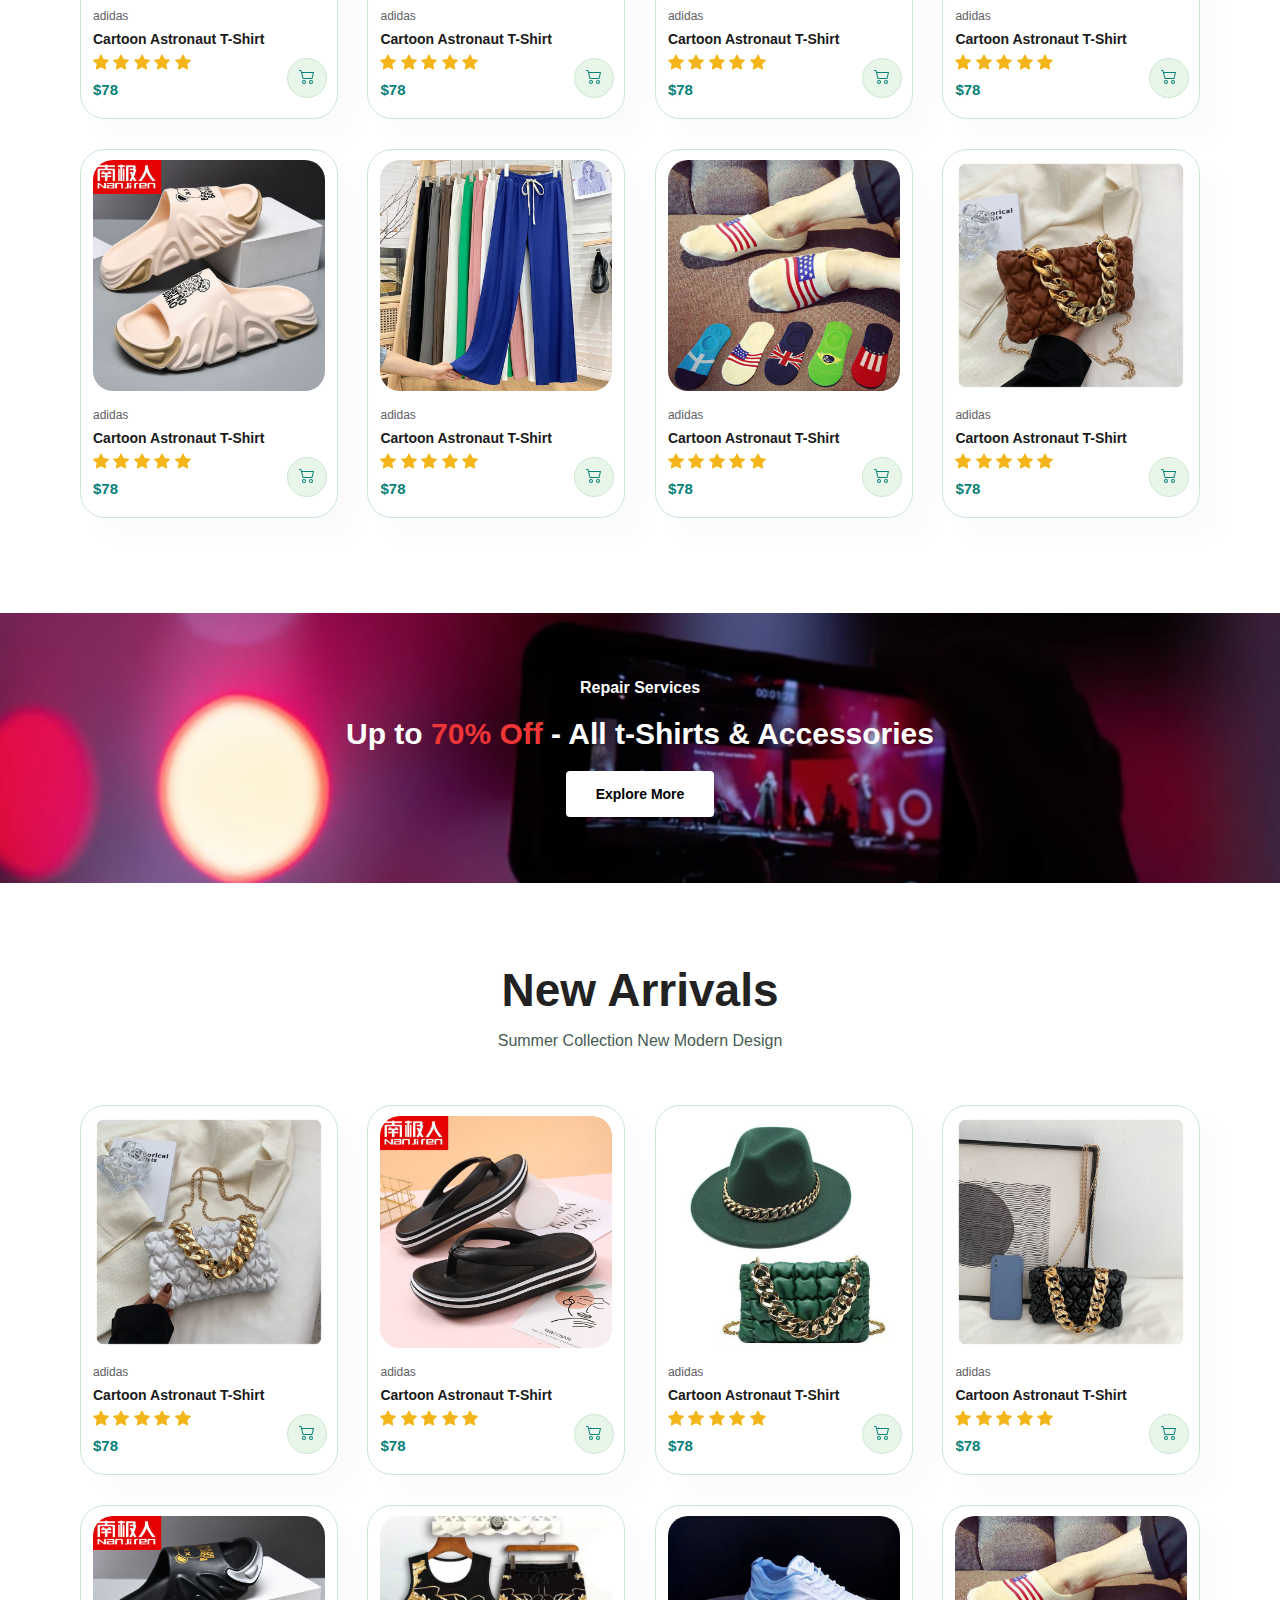
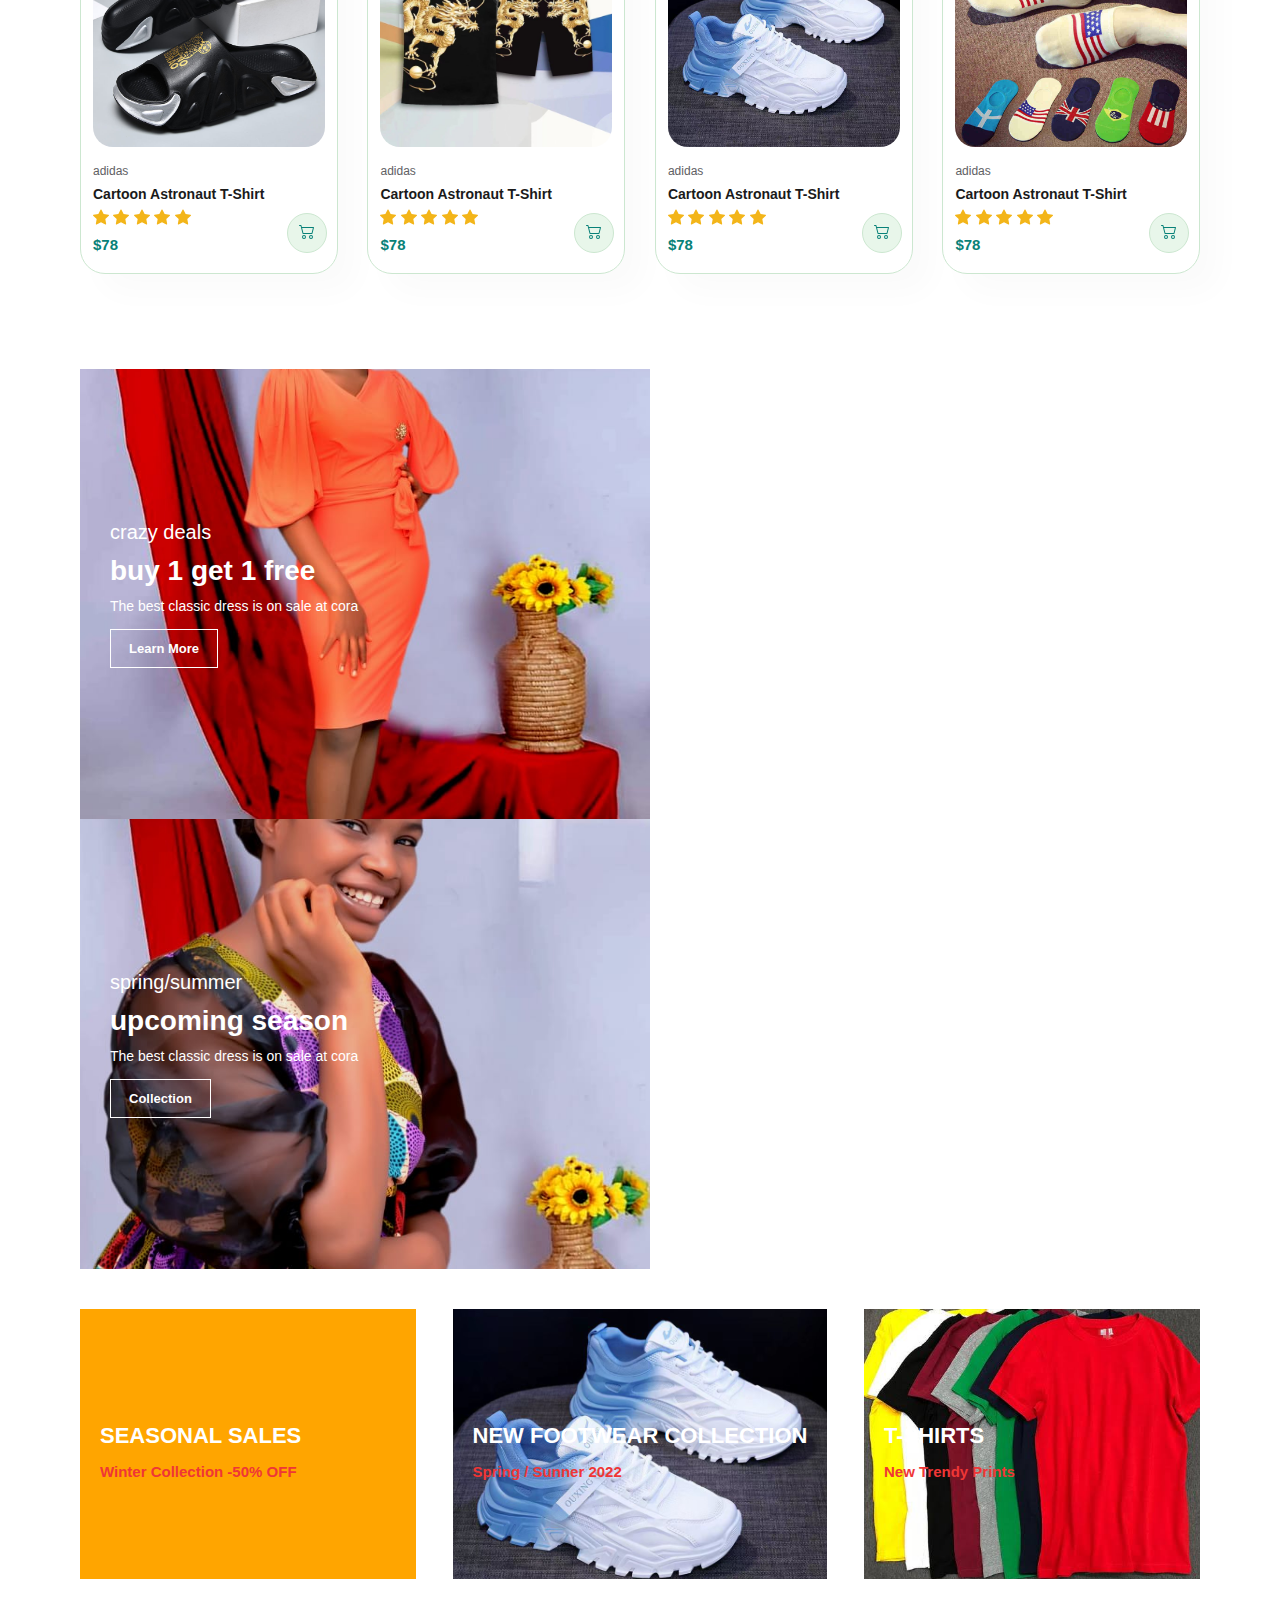
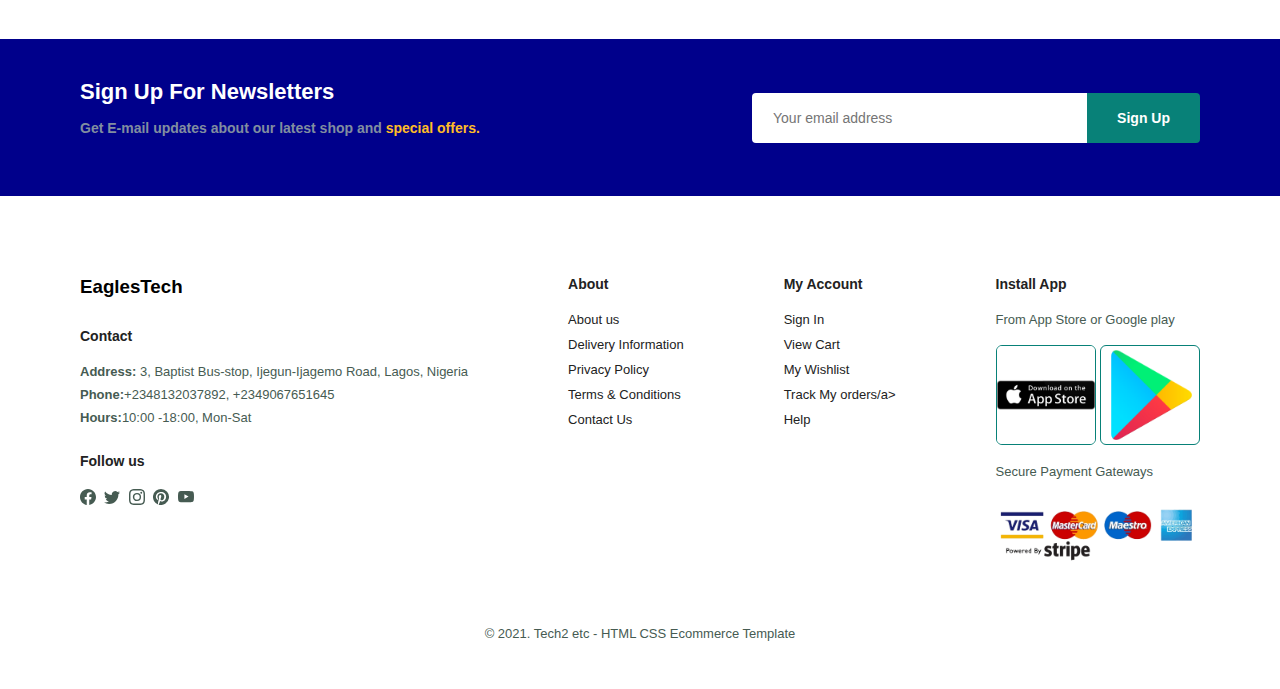
==== commit 33e9c6e9: "Update index.html" ====
--- a/index.html
+++ b/index.html
@@ -329,7 +329,7 @@
     <p>Summer Collection New Modern Design</p>
     <div class="pro-container">
         <div class="pro">
-            <img src="abel.JpG"  class="wear" alt="">
+            <img src="abel.JPG"  class="wear" alt="">
             <div class="des">
                 <span>adidas</span>
                 <h5>Cartoon Astronaut T-Shirt</h5>
@@ -691,4 +691,4 @@
      
     </script>
 </body>
-</html>+</html>
